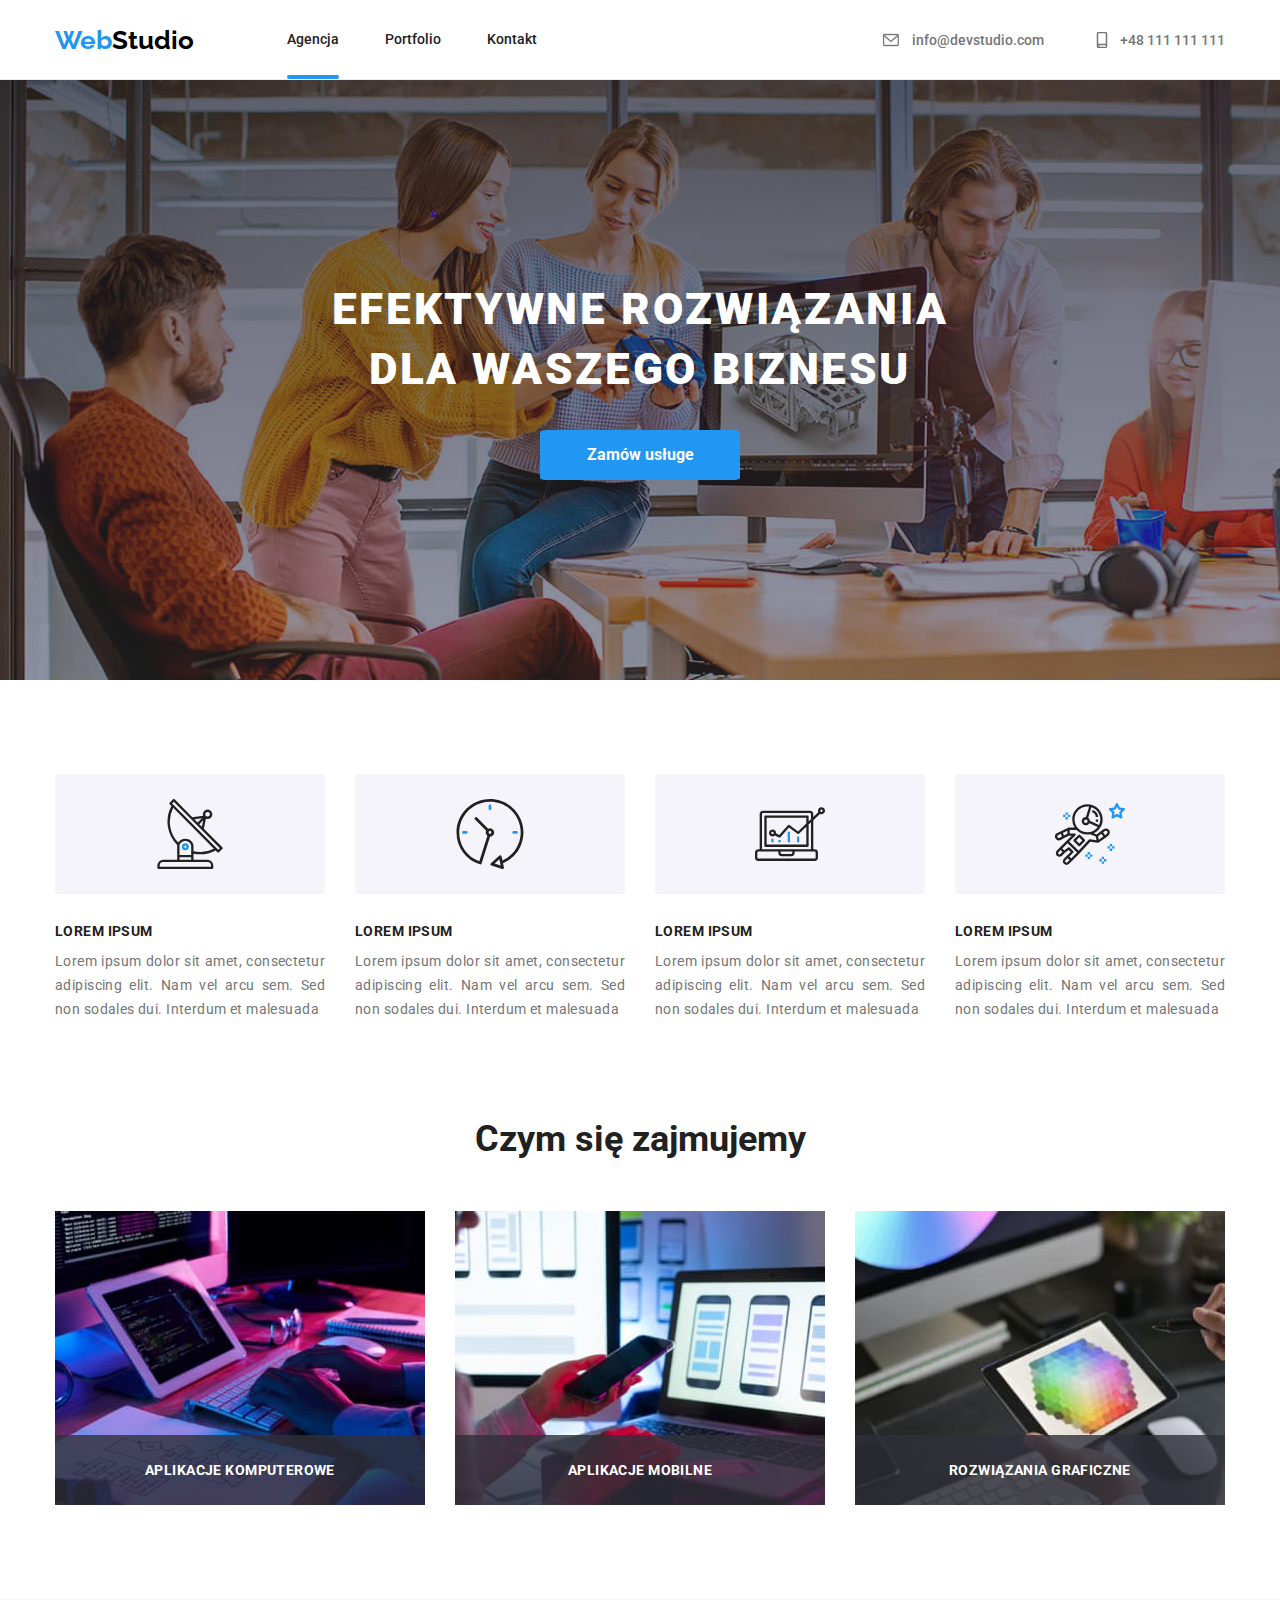
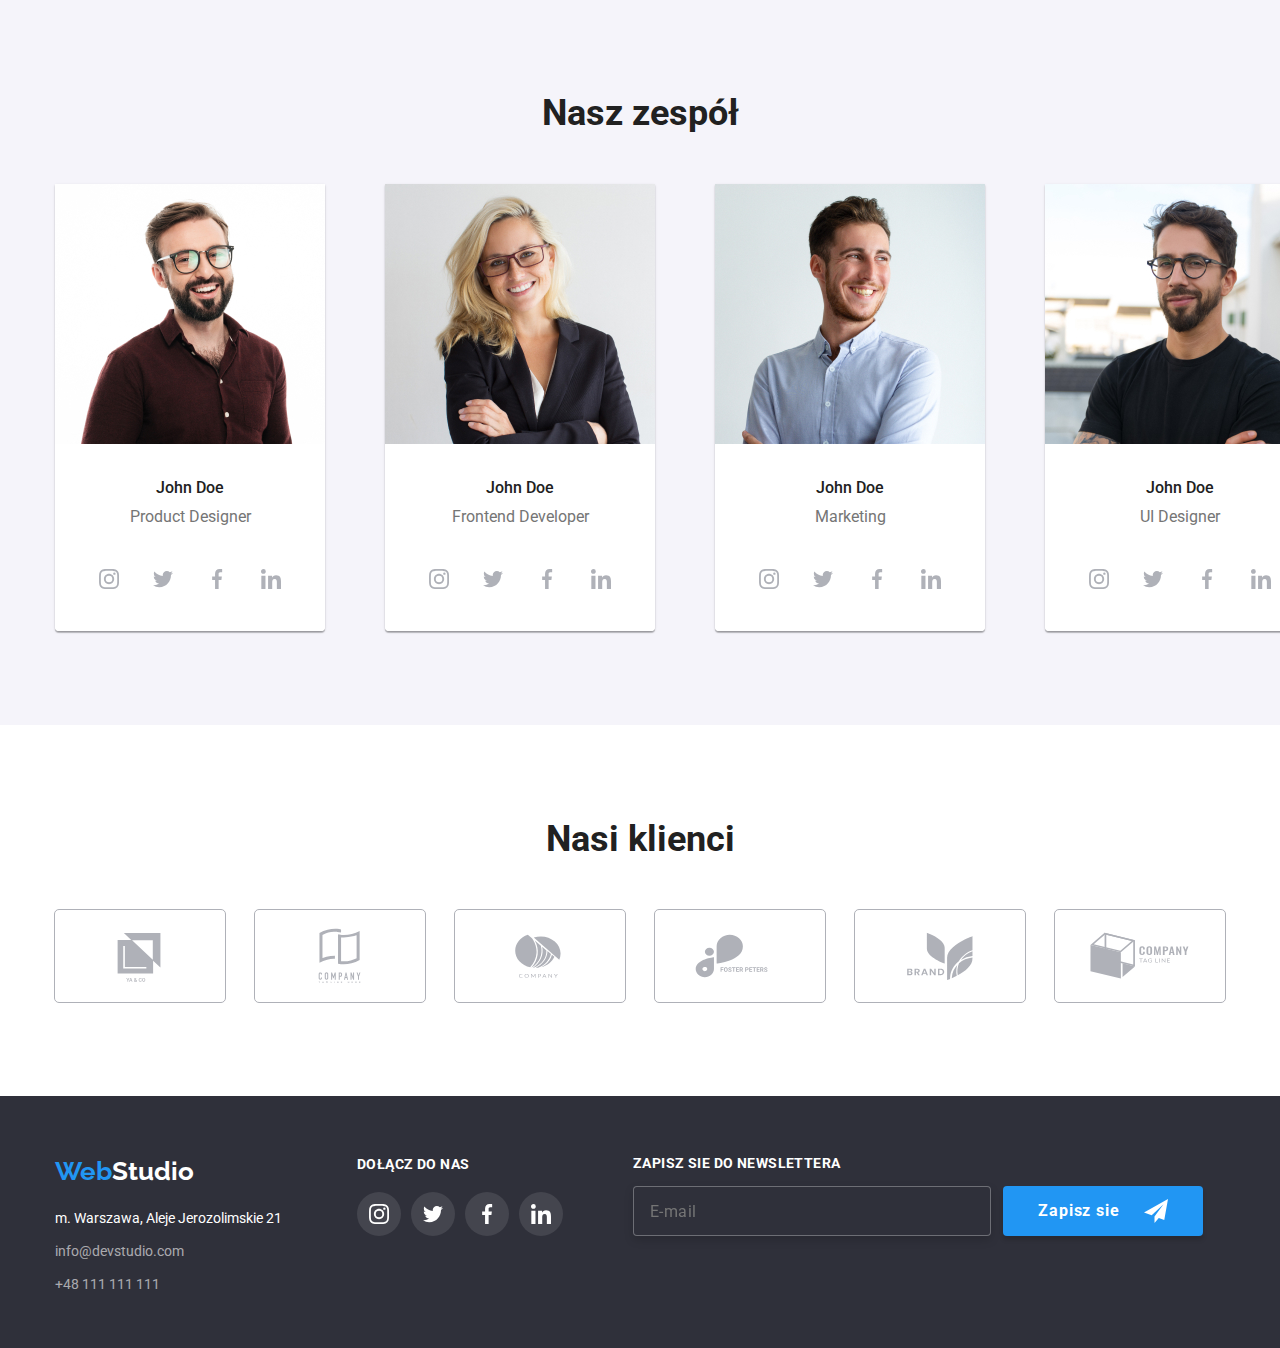
==== index.html @ e942f921 "123" ====
<!DOCTYPE html>
<html lang="en">
  <head>
    <meta charset="UTF-8" />
    <meta http-equiv="X-UA-Compatible" content="IE=edge" />
    <meta name="viewport" content="width=device-width, initial-scale=1.0" />
    <title>Studio</title>
    <link
      rel="stylesheet"
      href="https://cdnjs.cloudflare.com/ajax/libs/modern-normalize/1.0.0/modern-normalize.min.css"
    />
    <link rel="preconnect" href="https://fonts.googleapis.com" />
    <link rel="preconnect" href="https://fonts.gstatic.com" crossorigin />
    <link
      href="https://fonts.googleapis.com/css2?family=Roboto:wght@400;500;700;900&display=swap"
      rel="stylesheet"
    />
    <link rel="stylesheet" href="css/main.min.css" />
    <link rel="preconnect" href="https://fonts.googleapis.com" />
    <link rel="preconnect" href="https://fonts.gstatic.com" crossorigin />
    <link
      href="https://fonts.googleapis.com/css2?family=Raleway:wght@700&display=swap"
      rel="stylesheet"
    />
    <!--<link rel="stylesheet" href="./css/styles.css" /> -->
  </head>
  <body>
    <header class="header__font header">
      <div class="header--justify">
        <nav class="header__box">
          <a href="index.html" class="logo"
            ><span class="logo__color">Web</span>Studio</a
          >
          <ul class="navigation">
            <li>
              <a
                class="navigation__link header__agency--active"
                href="index.html"
                >Agencja</a
              >
            </li>
            <li>
              <a class="navigation__link" href="portfolio.html">Portfolio</a>
            </li>
            <li>
              <a class="navigation__link" href="#">Kontakt</a>
            </li>
          </ul>

          <ul class="header__contacts">
            <li>
              <a class="header__contacts--link" href="#">
                <svg class="icon icon-svg" width="16" height="12">
                  <use href="./images/icons.svg#icon-envelope"></use>
                </svg>
                info@devstudio.com</a
              >
            </li>
            <li>
              <a class="header__contacts--link" href="#">
                <svg class="icon icon-svg" width="16" height="12">
                  <use href="./images/icons.svg#icon-smartphone"></use></svg
                >+48 111 111 111</a
              >
            </li>
          </ul>
        </nav>
      </div>
    </header>

    <main>
      <section class="service">
        <div
          class="container service__height"
          style="display: flex; align-items: center; justify-content: center"
        >
          <div class="service__content">
            <h1 class="service__font">
              EFEKTYWNE ROZWIĄZANIA DLA WASZEGO BIZNESU
            </h1>
            <button type="button" class="service__button" data-modal-open>
              Zamów usługe
            </button>
          </div>
        </div>
      </section>
      <section>
        <div class="container advantages">
          <ul class="advantage">
            <li>
              <div class="advantages__icon">
                <svg width="70" height="70">
                  <use href="./images/icons.svg#icon-antenna-1"></use>
                </svg>
              </div>
              <h3 class="advantages__font">LOREM IPSUM</h3>
              <p class="advantages__text">
                Lorem ipsum dolor sit amet, consectetur adipiscing elit. Nam vel
                arcu sem. Sed non sodales dui. Interdum et malesuada
              </p>
            </li>
            <li>
              <div class="advantages__icon">
                <svg width="70" height="70">
                  <use href="./images/icons.svg#icon-clock-1"></use>
                </svg>
              </div>
              <h3 class="advantages__font">LOREM IPSUM</h3>
              <p class="advantages__text">
                Lorem ipsum dolor sit amet, consectetur adipiscing elit. Nam vel
                arcu sem. Sed non sodales dui. Interdum et malesuada
              </p>
            </li>
            <li>
              <div class="advantages__icon">
                <svg width="70" height="70">
                  <use href="./images/icons.svg#icon-diagram-1"></use>
                </svg>
              </div>
              <h3 class="advantages__font">LOREM IPSUM</h3>
              <p class="advantages__text">
                Lorem ipsum dolor sit amet, consectetur adipiscing elit. Nam vel
                arcu sem. Sed non sodales dui. Interdum et malesuada
              </p>
            </li>
            <li>
              <div class="advantages__icon">
                <svg width="70" height="70">
                  <use href="./images/icons.svg#icon-astronaut-1"></use>
                </svg>
              </div>
              <h3 class="advantages__font">LOREM IPSUM</h3>
              <p class="advantages__text">
                Lorem ipsum dolor sit amet, consectetur adipiscing elit. Nam vel
                arcu sem. Sed non sodales dui. Interdum et malesuada
              </p>
            </li>
          </ul>
        </div>
      </section>
      <section class="container skills">
        <h2 class="h2__class">Czym się zajmujemy</h2>
        <ul class="skills-flex">
          <li class="skills__block">
            <div class="skills__background">
              <a class="skills__info">APLIKACJE KOMPUTEROWE</a>
            </div>
            <img
              src="images/zd1photo1.jpg"
              width="370"
              height="294"
              alt="Programowanie"
            />
          </li>
          <li class="skills__block">
            <div class="skills__background">
              <a class="skills__info">APLIKACJE MOBILNE</a>
            </div>
            <img
              src="images/zd1photo2.jpg"
              width="370"
              height="294"
              alt="Optymalizacja"
            />
          </li>
          <li class="skills__block">
            <div class="skills__background">
              <a class="skills__info">ROZWIĄZANIA GRAFICZNE</a>
            </div>
            <img
              src="images/zd1photo3.jpg"
              width="370"
              height="294"
              alt="Design"
            />
          </li>
        </ul>
      </section>
      <section class="team">
        <div class="container">
          <h2 class="h2__class">Nasz zespół</h2>
          <ul class="skills-flex">
            <li>
              <figure class="figure">
                <img
                  src="images/zd1t1.jpg"
                  width="270"
                  height="260"
                  alt="Mężczyzna w koszuli"
                />

                <figcaption class="team__bottom">
                  <strong class="team__figcaption--strong">John Doe</strong>
                  <p class="team__figcaption--p">Product Designer</p>
                  <div class="social-links">
                    <div class="social-links--style">
                      <svg width="20" height="20">
                        <use href="./images/icons.svg#icon-instagram-2"></use>
                      </svg>
                    </div>
                    <div class="social-links--style">
                      <svg width="20" height="20">
                        <use href="./images/icons.svg#icon-twitter-1"></use>
                      </svg>
                    </div>
                    <div class="social-links--style">
                      <svg width="20" height="20">
                        <use href="./images/icons.svg#icon-facebook-1"></use>
                      </svg>
                    </div>
                    <div class="social-links--style">
                      <svg width="20" height="20">
                        <use href="./images/icons.svg#icon-linkedin-1"></use>
                      </svg>
                    </div>
                  </div>
                </figcaption>
              </figure>
            </li>
            <li>
              <figure class="figure">
                <img
                  src="images/zd1t2.jpg"
                  width="270"
                  height="260"
                  alt="MKobieta z marynarce"
                />

                <figcaption class="team__bottom">
                  <strong class="team__figcaption--strong">John Doe</strong>
                  <p class="team__figcaption--p">Frontend Developer</p>
                  <div class="social-links">
                    <div class="social-links--style">
                      <svg width="20" height="20">
                        <use href="./images/icons.svg#icon-instagram-2"></use>
                      </svg>
                    </div>
                    <div class="social-links--style">
                      <svg width="20" height="20">
                        <use href="./images/icons.svg#icon-twitter-1"></use>
                      </svg>
                    </div>
                    <div class="social-links--style">
                      <svg width="20" height="20">
                        <use href="./images/icons.svg#icon-facebook-1"></use>
                      </svg>
                    </div>
                    <div class="social-links--style">
                      <svg width="20" height="20">
                        <use href="./images/icons.svg#icon-linkedin-1"></use>
                      </svg>
                    </div>
                  </div>
                </figcaption>
              </figure>
            </li>
            <li>
              <figure class="figure">
                <img
                  src="images/zd1t3.jpg"
                  width="270"
                  height="260"
                  alt="Uśmiechnięty mężczyzna"
                />

                <figcaption class="team__bottom">
                  <strong class="team__figcaption--strong">John Doe</strong>
                  <p class="team__figcaption--p">Marketing</p>
                  <div class="social-links">
                    <div class="social-links--style">
                      <svg width="20" height="20">
                        <use href="./images/icons.svg#icon-instagram-2"></use>
                      </svg>
                    </div>
                    <div class="social-links--style">
                      <svg width="20" height="20">
                        <use href="./images/icons.svg#icon-twitter-1"></use>
                      </svg>
                    </div>
                    <div class="social-links--style">
                      <svg width="20" height="20">
                        <use href="./images/icons.svg#icon-facebook-1"></use>
                      </svg>
                    </div>
                    <div class="social-links--style">
                      <svg width="20" height="20">
                        <use href="./images/icons.svg#icon-linkedin-1"></use>
                      </svg>
                    </div>
                  </div>
                </figcaption>
              </figure>
            </li>
            <li>
              <figure class="figure">
                <img
                  src="images/zd1t4.jpg"
                  width="270"
                  height="260"
                  alt="Mężczyzna w okularach "
                />

                <figcaption class="team__bottom">
                  <strong class="team__figcaption--strong">John Doe</strong>
                  <p class="team__figcaption--p">UI Designer</p>
                  <div class="social-links">
                    <div class="social-links--style">
                      <svg width="20" height="20">
                        <use href="./images/icons.svg#icon-instagram-2"></use>
                      </svg>
                    </div>
                    <div class="social-links--style">
                      <svg width="20" height="20">
                        <use href="./images/icons.svg#icon-twitter-1"></use>
                      </svg>
                    </div>
                    <div class="social-links--style">
                      <svg width="20" height="20">
                        <use href="./images/icons.svg#icon-facebook-1"></use>
                      </svg>
                    </div>
                    <div class="social-links--style">
                      <svg width="20" height="20">
                        <use href="./images/icons.svg#icon-linkedin-1"></use>
                      </svg>
                    </div>
                  </div>
                </figcaption>
              </figure>
            </li>
          </ul>
        </div>
      </section>
      <section>
        <div class="container customers__padding">
          <div>
            <h2 class="h2__class">Nasi klienci</h2>
            <ul class="customers">
              <li class="customers__logo">
                <svg width="170" height="92">
                  <use href="./images/icons.svg#icon-client1"></use>
                </svg>
              </li>
              <li class="customers__logo">
                <svg width="170" height="92">
                  <use href="./images/icons.svg#icon-client2"></use>
                </svg>
              </li>
              <li class="customers__logo">
                <svg width="170" height="92">
                  <use href="./images/icons.svg#icon-client3"></use>
                </svg>
              </li>
              <li class="customers__logo">
                <svg width="170" height="92">
                  <use href="./images/icons.svg#icon-client4"></use>
                </svg>
              </li>
              <li class="customers__logo">
                <svg width="170" height="92">
                  <use href="./images/icons.svg#icon-client5"></use>
                </svg>
              </li>
              <li class="customers__logo">
                <svg width="170" height="92">
                  <use href="./images/icons.svg#icon-client6"></use>
                </svg>
              </li>
            </ul>
          </div>
        </div>
      </section>
    </main>
    <footer class="footer">
      <div class="container footer--flex">
        <div class="contacts">
          <div class="contacts__logo-padding">
            <a href="index.html" class="logo"
              ><span class="logo__color">Web</span
              ><span class="logo__color--footer">Studio</span></a
            >
          </div>
          <ul class="contacts__font footer__contacts">
            <li class="contacts__margin">
              <address class="contacts__color">
                m. Warszawa, Aleje Jerozolimskie 21
              </address>
            </li>

            <li class="contacts__margin">
              <a class="contacts__link" href="#">info@devstudio.com</a>
            </li>
            <li>
              <a class="contacts__link" href="#">+48 111 111 111</a>
            </li>
          </ul>
        </div>
        <div class="joinus">
          <h4 class="joinus--font">DOŁĄCZ DO NAS</h4>
          <div class="social-links">
            <div class="social-links--style joinus__social-links">
              <svg width="20" height="20">
                <use href="./images/icons.svg#icon-instagram-2"></use>
              </svg>
            </div>
            <div class="social-links--style joinus__social-links">
              <svg width="20" height="20">
                <use href="./images/icons.svg#icon-twitter-1"></use>
              </svg>
            </div>
            <div class="social-links--style joinus__social-links">
              <svg width="20" height="20">
                <use href="./images/icons.svg#icon-facebook-1"></use>
              </svg>
            </div>
            <div class="social-links--style joinus__social-links">
              <svg width="20" height="20">
                <use href="./images/icons.svg#icon-linkedin-1"></use>
              </svg>
            </div>
          </div>
        </div>
        <div class="subscribe">
          <p class="subscribe--font">ZAPISZ SIE DO NEWSLETTERA</p>
          <div class="subscribe--block">
            <label>
              <input
                type="email"
                placeholder="E-mail"
                class="subscribe--block-placeholder"
              />
            </label>
            <button type="submit" class="subscribe__button">
              Zapisz sie
              <svg width="24px" height="24px" class="subscribe__button-icon">
                <use href="./images/icons.svg#icon-send"></use>
              </svg>
            </button>
          </div>
        </div>
      </div>
    </footer>
    <div class="backdrop is-hidden" data-modal>
      <div class="modal">
        <button class="modal__button" data-modal-close>
          <svg height="18" width="18">
            <use href="./images/icons.svg#icon-close"></use>
          </svg>
        </button>
        <form class="modal__layout">
          <p class="modal__title">Zostaw swoje dane w formularzu poniżej</p>
          <label class="modal__label">
            Imię
            <span class="modal__input">
              <input type="text" name="name" autofocus />
              <svg class="modal__icon" width="18" height="18">
                <use href="./images/icons.svg#icon-man"></use>
              </svg>
            </span>
          </label>
          <label class="modal__label">
            Telefon
            <span class="modal__input">
              <input type="text" name="name" autofocus />
              <svg class="modal__icon" width="18" height="18">
                <use href="./images/icons.svg#icon-tel"></use>
              </svg>
            </span>
          </label>
          <label class="modal__label">
            Email
            <span class="modal__input">
              <input type="text" name="name" autofocus />
              <svg class="modal__icon" width="18" height="18">
                <use class="test" href="./images/icons.svg#icon-email"></use>
              </svg>
            </span>
          </label>
          <label class="modal__label">
            Komentarz
            <span class="modal__input--comment">
              <textarea
                name="comment"
                placeholder="Wprowadz tekst"
                class="modal__textarea"
              ></textarea>
            </span>
          </label>
          <label class="modal__label--check">
            <input
              type="checkbox"
              name="modal-agree"
              class="checkbox"
              hidden=""
            />
            <span class="modal__check-box">
              <svg class="check" width="11" height="8">
                <use href="./images/icons.svg#icon-Tick"></use>
              </svg>
            </span>

            <p class="modal__statute">
              Oświadczam iż akceptuje
              <a class="modal__statute-href" href="#">Regulamin</a>
              i
              <a class="modal__statute-href" href="#">Politykę Prywatności</a>
            </p>
          </label>
          <button type="submit" class="modal__submit">Wyślij</button>
        </form>
      </div>
    </div>
    <script src="./js/modal.js"></script>
  </body>
</html>
---- css/main.min.css ----
:root{--main-black: #212121;--second-black: #000000;--main-blue: #2196f3;--background-grey: #2f303a;--main-white: #ffffff;--second-white: #f5f4fa;--main-silver: #757575;--white-transparent: rgba(255, 255, 255, 0.6);--border-white: #ececec;--social-grey: #afb1b8;--shadow-white: #eeeeee;--transition-timing: 250ms cubic-bezier(0.4, 0, 0.2, 1)}body{font-family:"Roboto",sans-serif;color:var(--main-black);margin:0}ul,li{list-style-type:none}.header{border-bottom:1px solid;color:var(--border-white)}.header__font{font-weight:500;font-size:14px;line-height:1.14;height:80px}.header--justify{padding:27px 0}.header__box{margin:0 auto;box-sizing:border-box;justify-content:space-between;display:flex;max-width:1200px;width:100%;height:26px;align-items:center;padding:0 15px}.navigation{text-align:center;display:flex;padding-left:0px;flex-grow:1;gap:46px}.navigation__link{color:var(--main-black);text-decoration:none}.header__agency--active{position:relative}.header__agency--active::after{content:"";position:absolute;width:100%;height:4px;border-radius:4px;background-color:var(--main-blue);bottom:-32px;left:0}.header__portfolio--active{position:relative}.header__portfolio--active::after{content:"";position:absolute;width:100%;height:4px;border-radius:4px;background-color:var(--main-blue);bottom:-32px;left:0}.header__contacts{display:flex;justify-content:space-between;padding-left:0px;gap:50px}.header__contacts--link{color:var(--main-silver);text-decoration:none}.navigation__link:hover{color:var(--main-blue);cursor:pointer;transition:var(--transition-timing)}.header__contacts--link:hover{color:var(--main-blue);cursor:pointer;transition:var(--transition-timing)}.header__contacts--link:hover svg{stroke:var(--main-blue);fill:var(--main-blue)}.service{background-image:linear-gradient(rgba(47, 48, 58, 0.4), rgba(255, 255, 255, 0.1)),url(../images/Tlo2-index-section1.jpg);max-width:1600px;margin:auto;padding:0 15px}.service__height{height:600px}.service__content{text-align:center;max-width:696px}.service__font{color:var(--main-white);font-weight:900;font-size:44px;line-height:1.36;margin-top:0px;margin-bottom:30px;letter-spacing:.06em}.service__button{color:var(--main-white);font-family:"Roboto";font-style:normal;font-weight:700;font-size:16px;line-height:1.85;background-color:var(--main-blue);cursor:pointer;width:200px;height:50px;border:none;border-radius:4%}.service__button:hover{background-color:var(--main-blue);color:var(--background-grey);cursor:pointer;transition:var(--transition-timing)}.container{margin:0 auto;width:100%;max-width:1200px;padding:0 15px}.advantages{display:flex;flex-direction:column;justify-content:center;padding-top:94px}.advantage{display:flex;margin:inherit;align-items:center;justify-content:center;gap:30px;padding-left:0px}.advantages__icon{display:flex;align-items:center;justify-content:center;background-color:var(--second-white);width:270px;height:120px;margin-bottom:30px;border-radius:4px}.advantages__font{font-weight:700;font-size:14px;line-height:1.14;letter-spacing:.03em;margin-bottom:10px;margin-top:0}.advantages__text{color:var(--main-silver);font-weight:400;font-size:14px;line-height:1.71;width:270px;height:75px;text-align:justify;margin-top:0;margin-bottom:0;margin-right:30px;letter-spacing:.03em;margin-right:0px}.skills{padding-block:94px}.skills__block{position:relative;height:294px}.skills__background{width:100%;height:70px;background:rgba(47,48,58,.8);position:absolute;bottom:0;display:flex;align-items:center;justify-content:center}.skills__info{font-weight:700;font-size:14px;letter-spacing:.03em;color:var(--main-white)}.h2__class{font-style:normal;font-weight:700;font-size:36px;line-height:1.16;text-align:center;margin-top:0px;margin-bottom:0px;padding-bottom:50px}.skills-flex{display:flex;margin:inherit;align-items:center;list-style:none;padding-left:0px;gap:30px}.social-links{display:flex;flex-direction:row;justify-content:center;gap:10px;padding-bottom:30px}.social-links--style{display:flex;justify-content:center;align-items:center;width:44px;height:44px;border-radius:50%;fill:var(--social-grey)}.social-links--style:hover{width:44px;height:44px;border-radius:50%;fill:var(--second-white);background:var(--main-blue);cursor:pointer;transition:var(--transition-timing)}.logo{font-family:"Raleway",sans-serif;font-weight:700;font-size:26px;line-height:1.19;color:var(--second-black);text-decoration:none;cursor:pointer;margin-right:93px}.logo__color{color:var(--main-blue)}.subscribe--block-placeholder:focus{border:1px solid rgba(255,255,255,.3)}.icon{text-decoration:none;border-style:none;background-color:var(--main-white);vertical-align:text-bottom;margin-right:10px;width:16px;height:16px;fill:var(--main-silver);stroke:var(--main-silver);color:var(--main-silver)}.icon-svg:hover{fill:var(--main-blue);transition:var(--transition-timing);cursor:pointer}.figure{margin:0;background-color:var(--main-white);margin-right:30px;box-shadow:0px 1px 3px rgba(0,0,0,.12),0px 1px 1px rgba(0,0,0,.14),0px 2px 1px rgba(0,0,0,.2);border-radius:0px 0px 4px 4px}.team{background-color:var(--second-white);padding-top:94px;padding-bottom:94px}.team__bottom{background-color:var(--main-white);text-align:center;padding-top:30px;border-bottom-left-radius:4px;border-bottom-right-radius:4px}.team__figcaption--strong{font-weight:500;font-size:16px;line-height:1.18;color:var(--main-black)}.team__figcaption--p{color:var(--main-silver);font-weight:400;font-size:16px;line-height:1.18;padding-bottom:30px;margin-bottom:0px;margin-top:10px}.customers__padding{padding-block:94px}.customers{display:flex;flex-direction:row;gap:30px;padding-left:0;margin-block:0}.customers__logo{width:170px;height:92px;border-radius:4px;fill:var(--social-grey);border-radius:4px;outline:1px solid var(--social-grey)}.customers__logo:hover{fill:var(--main-blue);transition:var(--transition-timing);outline-color:var(--main-blue);cursor:pointer}.footer{background-color:var(--background-grey);height:252px}.footer--flex{display:flex;padding-top:60px}.contacts{margin-right:70px}.contacts__logo-padding{padding-bottom:20px}.logo__color--footer{color:var(--main-white)}.contacts__font{font-weight:400;font-size:14px;line-height:1.71;text-decoration:none}.footer__contacts{margin:0;padding-left:0}.contacts__margin{margin-bottom:9px}.contacts__color{color:var(--main-white);font-style:normal}.contacts__link{color:var(--white-transparent);text-decoration:none}.contacts__link:hover{color:var(--main-blue);cursor:pointer;transition:var(--transition-timing)}.joinus{display:flex;flex-direction:column;align-items:flex-start}.joinus--font{letter-spacing:.03em;color:var(--main-white);font-style:normal;font-weight:700;font-size:14px;line-height:16px;margin-top:0px;margin-bottom:20px}.joinus__social-links{background:rgba(255,255,255,.1);fill:var(--main-white)}.subscribe{display:flex;flex-direction:column;margin-left:70px;width:570px}.subscribe--font{color:var(--main-white);display:block;font-weight:700;font-size:14px;line-height:1.14;letter-spacing:.03em;margin-top:0px}.subscribe--block{display:flex;gap:12px}.subscribe--block-placeholder{box-sizing:border-box;width:358px;height:50px;border:1px solid rgba(255,255,255,.3);filter:drop-shadow(0px 4px 4px rgba(0, 0, 0, 0.15));border-radius:4px;background:var(--background-grey);padding:14px 16px;outline:none;color:var(--main-white);line-height:1.25;font-size:16px;letter-spacing:.03em}.subscribe__button{background:var(--main-blue);box-shadow:0px 4px 4px rgba(0,0,0,.15);min-width:200px;height:50px;border-radius:4px;font-weight:700;font-size:16px;line-height:1.88;letter-spacing:.06em;color:var(--main-white);border:0px;display:flex;align-items:center;justify-content:center;cursor:pointer}.subscribe__button-icon{margin-left:24px;fill:var(--main-white)}.section__portfolio--padding{padding-top:94px;padding-bottom:94px}.filters{display:flex;margin:inherit;align-items:center;padding-left:295px;list-style:none;padding-bottom:50px}.filters__button{color:var(--main-black);font-family:"Roboto";font-style:normal;font-weight:500;font-size:16px;line-height:1.62;background-color:var(--second-white);cursor:pointer;margin-right:8px;padding:6px 22px;border:none;border-radius:4%}.filters__button:hover{background-color:var(--main-blue);color:var(--main-white);cursor:pointer;transition:all var(--transition-timing);color:var(--main-white);box-shadow:0px 3px 1px rgba(0,0,0,.1),0px 1px 2px rgba(0,0,0,.08),0px 2px 2px rgba(0,0,0,.12);transition:var(--transition-timing)}.portfolio{display:flex;flex-wrap:wrap;gap:30px;list-style:none;margin:0;padding-left:0}.portfolio__item{flex-basis:calc((100% - 60px)/3);background:var(--main-white);border:1px solid var(--shadow-white)}.portfolio__figure{background:var(--main-white);border:1px solid var(--shadow-white);margin:0 auto}.portfolio__overlay{position:relative;overflow:hidden}.portfolio__overlay--width{width:100%;vertical-align:top}.portfolio__overlay--photo{position:absolute;width:100%;height:100%}.portfolio__overlay--text{font-family:"Roboto";font-style:normal;font-weight:400;font-size:18px;line-height:1,55;letter-spacing:.03em;color:var(--main-white);padding-top:49px;padding-bottom:49px;padding-left:24px;padding-right:45px}.portfolio__figcaption--padding{padding:20px 24px}.portfolio__figcaption--strong{font-weight:700;font-size:18px;line-height:2}.portfolio__figcaption--p-font{color:var(--main-silver);font-weight:400;font-size:16px;line-height:1.87;margin-top:4px;margin-bottom:0px}.portfolio__figure:hover .portfolio__overlay--photo{transform:translate(0%, -100%);transition:var(--transition-timing);background:var(--main-blue);height:101%;width:101%}.portfolio__figure:hover{cursor:pointer;box-shadow:0px 1px 1px rgba(0,0,0,.12),0px 4px 4px rgba(0,0,0,.06),1px 4px 6px rgba(0,0,0,.16);transition:var(--transition-timing)}.backdrop{position:fixed;display:flex;left:0;top:0;width:100%;height:100%;background:rgba(0,0,0,.2);transition:transform var(--transition-timing),opacity var(--transition-timing)}.is-hidden{transform:scale(0.5);opacity:0;visibility:hidden;pointer-events:none}.modal{width:528px;height:-webkit-fit-content;height:-moz-fit-content;height:fit-content;background:var(--main-white);box-shadow:0px 1px 3px rgba(0,0,0,.12),0px 1px 1px rgba(0,0,0,.14),0px 2px 1px rgba(0,0,0,.2);border-radius:4px;margin:auto;display:flex;justify-content:center;align-items:center;position:fixed;left:0;right:0;bottom:0;top:0;transform:scale(1);transition:transform var(--transition-timing),opacity var(--transition-timing)}.modal__button{display:flex;justify-content:center;align-items:center;cursor:pointer;width:30px;height:30px;border-radius:50%;background:var(--main-white);border:1px solid rgba(0,0,0,.1);position:absolute;right:8px;top:8px}.modal__layout{display:flex;flex-direction:column;justify-content:center;gap:10px;margin-bottom:40px}.modal__title{font-weight:700;display:block;font-size:20px;line-height:1.15;letter-spacing:.03em;text-align:center;margin-top:20px;margin-bottom:0px;padding-top:20px;margin-top:0px;padding-top:30px}.modal__input{display:block;position:relative;margin-top:4px}.modal__input--comment{display:block;position:relative;margin-top:4px;height:120px}.modal__label{font-size:12px;line-height:1.16;letter-spacing:.01em;color:var(--main-silver);width:448px}input{height:40px;width:100%;border:1px solid rgba(33,33,33,.2);border-radius:4px;outline:none;padding:13px 42px;font-size:12px;transition:border-color var(--transition-timing)}.modal__icon{position:absolute;top:50%;transform:translateY(-50%);left:14px;pointer-events:none;transition:fill var(--transition-timing)}.modal__textarea{width:100%;height:120px;padding:12px 16px;border:1px solid rgba(33,33,33,.2);border-radius:4px;outline:none;resize:none;font-size:12px;letter-spacing:.01em;line-height:1.16;transition:border-color var(--transition-timing)}.modal__label--check{display:flex;align-items:flex-start;margin:auto}.modal__check-box{display:flex;align-items:center;justify-content:center;width:16px;height:15px;border-radius:2px;margin-right:8px;cursor:pointer;transform:translateY(13px);border:solid 2px var(--main-black);transition-property:background-color,border-color;transition-timing-function:var(--transition-timing)}input:checked+span{background-color:var(--main-blue);border-color:var(--main-blue)}.modal__submit{background:var(--main-blue);box-shadow:0px 4px 4px rgba(0,0,0,.15);width:200px;height:50px;border-radius:4px;font-weight:700;font-size:16px;line-height:1.88;letter-spacing:.06em;color:var(--main-white);border:0px;align-items:center;justify-content:center;margin:auto;cursor:pointer}p>a{color:var(--main-blue)}input:focus{border-color:var(--main-blue)}textarea:focus{border-color:var(--main-blue)}input:focus+svg{fill:var(--main-blue)}.modal__statute{font-size:14px;color:var(--main-silver);letter-spacing:.03em}/*# sourceMappingURL=main.min.css.map */
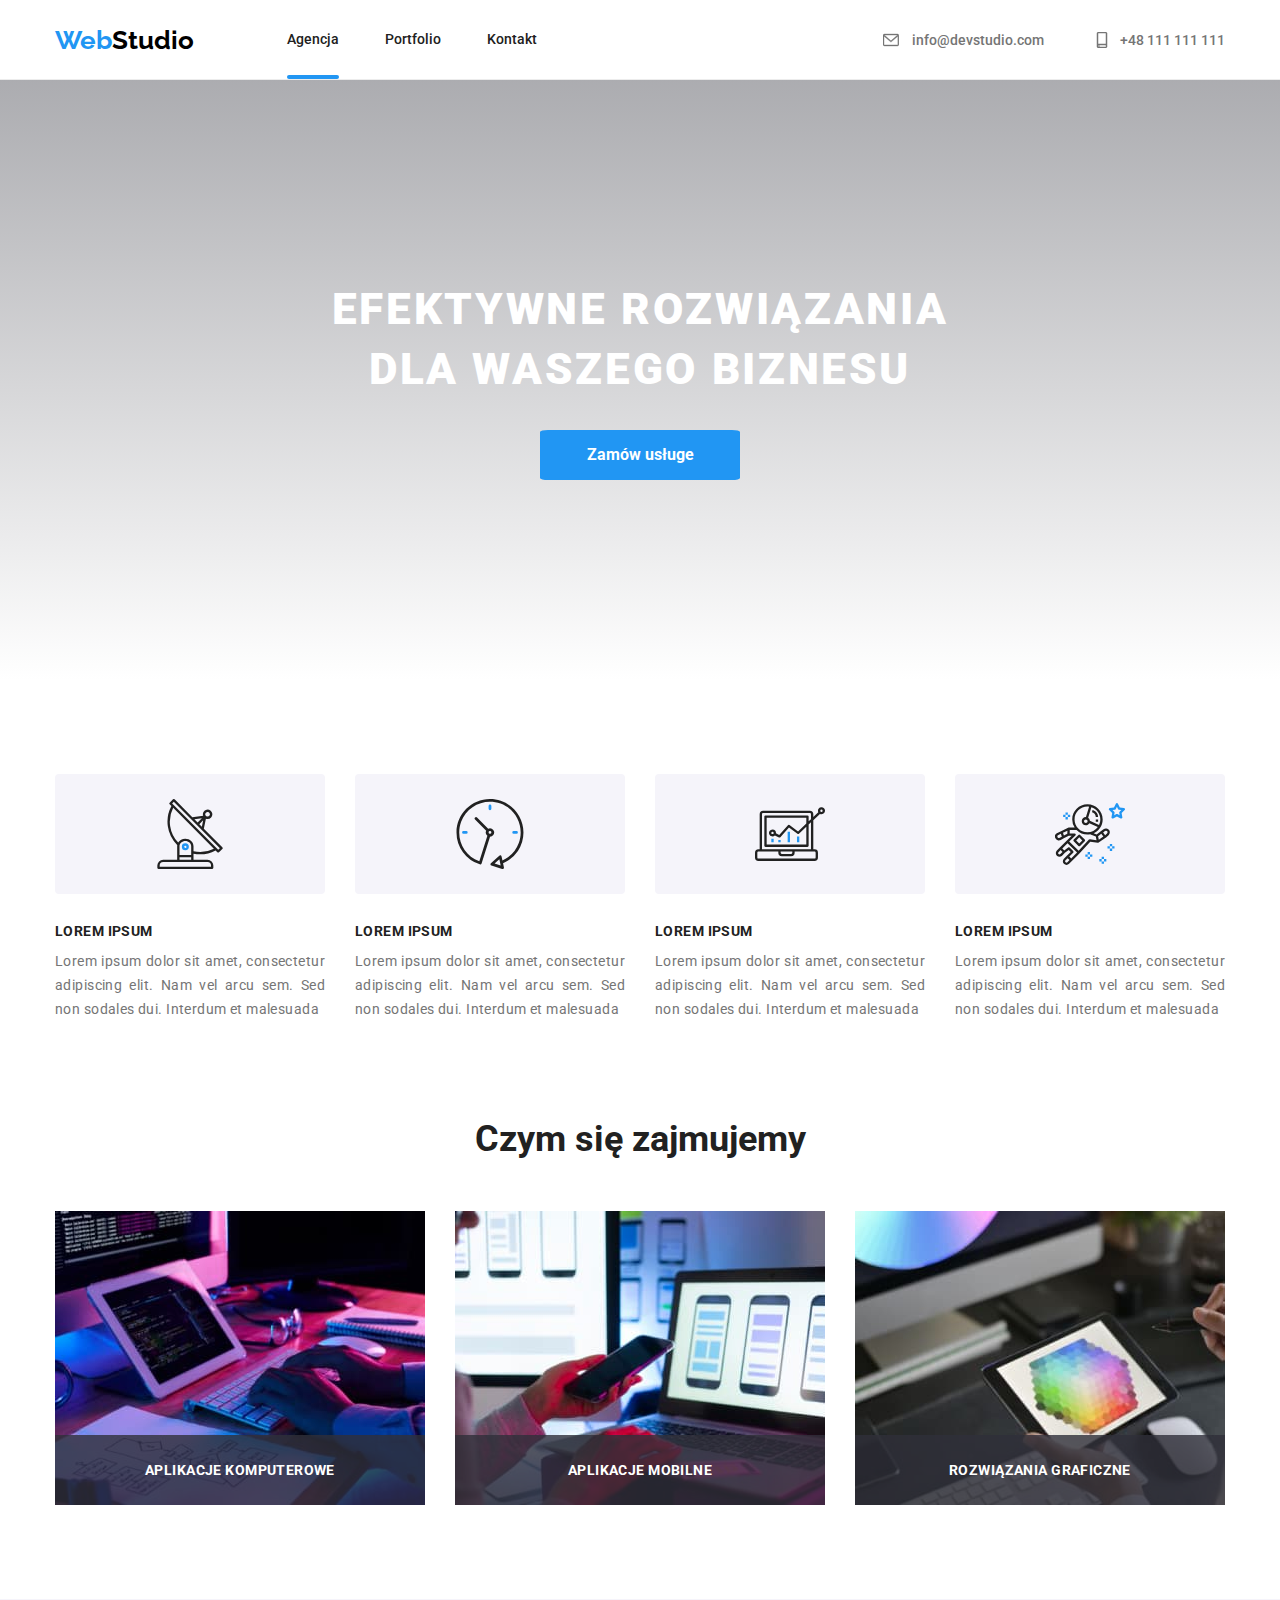
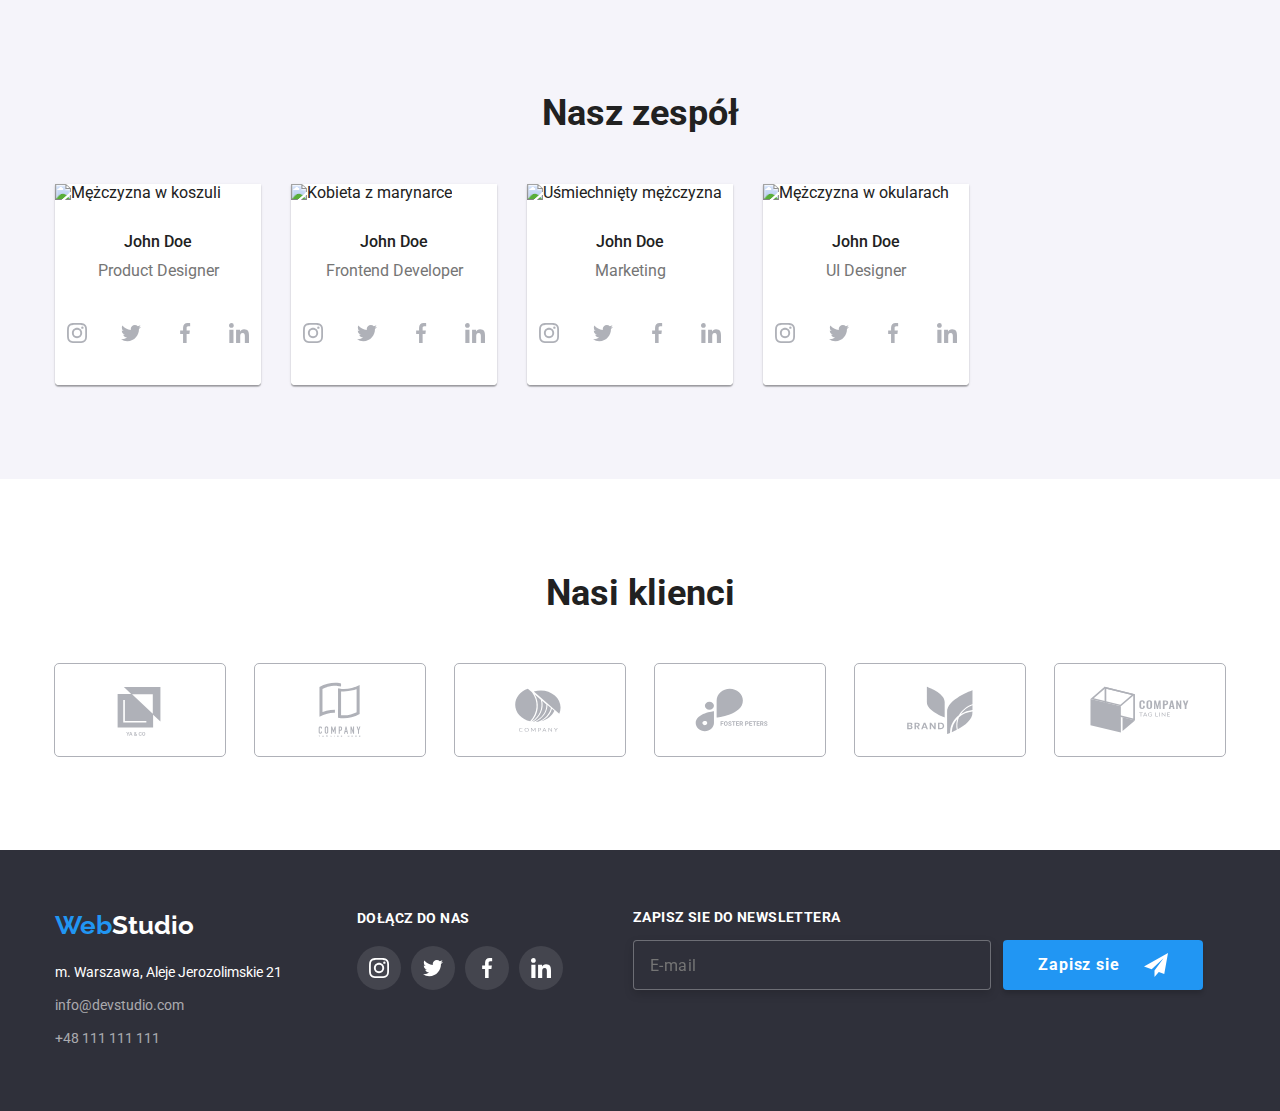
==== commit 6f792a8b: "123" ====
--- a/index.html
+++ b/index.html
@@ -25,50 +25,64 @@
     <!--<link rel="stylesheet" href="./css/styles.css" /> -->
   </head>
   <body>
+    <!-- HEADER  -->
     <header class="header__font header">
-      <div class="header--justify">
-        <nav class="header__box">
-          <a href="index.html" class="logo"
-            ><span class="logo__color">Web</span>Studio</a
-          >
-          <ul class="navigation">
-            <li>
-              <a
-                class="navigation__link header__agency--active"
-                href="index.html"
-                >Agencja</a
-              >
-            </li>
-            <li>
-              <a class="navigation__link" href="portfolio.html">Portfolio</a>
-            </li>
-            <li>
-              <a class="navigation__link" href="#">Kontakt</a>
-            </li>
-          </ul>
+      <div class="header--width">
+        <div class="header--justify">
+          <nav class="header__box">
+            <a href="index.html" class="logo"
+              ><span class="logo__color">Web</span>Studio</a
+            >
 
-          <ul class="header__contacts">
-            <li>
-              <a class="header__contacts--link" href="#">
-                <svg class="icon icon-svg" width="16" height="12">
-                  <use href="./images/icons.svg#icon-envelope"></use>
-                </svg>
-                info@devstudio.com</a
-              >
-            </li>
-            <li>
-              <a class="header__contacts--link" href="#">
-                <svg class="icon icon-svg" width="16" height="12">
-                  <use href="./images/icons.svg#icon-smartphone"></use></svg
-                >+48 111 111 111</a
-              >
-            </li>
-          </ul>
-        </nav>
+            <ul class="navigation">
+              <li>
+                <a
+                  class="navigation__link header__agency--active"
+                  href="index.html"
+                  >Agencja</a
+                >
+              </li>
+              <li>
+                <a class="navigation__link" href="portfolio.html">Portfolio</a>
+              </li>
+              <li>
+                <a class="navigation__link" href="#">Kontakt</a>
+              </li>
+            </ul>
+            <button
+              class="menu-toggle js-open-menu"
+              aria-expanded="false"
+              aria-controls="mobile-menu"
+            >
+              <svg class="menu-toggle--icon" width="40" height="40">
+                <use href="./images/icons.svg#icon-burger"></use>
+              </svg>
+            </button>
+            <ul class="header__contacts">
+              <li>
+                <a class="header__contacts--link" href="#">
+                  <svg class="icon icon-svg" width="16" height="12">
+                    <use href="./images/icons.svg#icon-envelope"></use>
+                  </svg>
+                  info@devstudio.com</a
+                >
+              </li>
+              <li>
+                <a class="header__contacts--link" href="#">
+                  <svg class="icon icon-svg" width="16" height="12">
+                    <use href="./images/icons.svg#icon-smartphone"></use></svg
+                  >+48 111 111 111</a
+                >
+              </li>
+            </ul>
+          </nav>
+        </div>
       </div>
     </header>
+    <!-- HEADER END  -->
 
     <main>
+      <!-- SERVICE  -->
       <section class="service">
         <div
           class="container service__height"
@@ -84,10 +98,12 @@
           </div>
         </div>
       </section>
+      <!-- SERVICE END -->
+      <!-- ADVANTAGES -->
       <section>
         <div class="container advantages">
           <ul class="advantage">
-            <li>
+            <li class="test">
               <div class="advantages__icon">
                 <svg width="70" height="70">
                   <use href="./images/icons.svg#icon-antenna-1"></use>
@@ -99,7 +115,7 @@
                 arcu sem. Sed non sodales dui. Interdum et malesuada
               </p>
             </li>
-            <li>
+            <li class="test">
               <div class="advantages__icon">
                 <svg width="70" height="70">
                   <use href="./images/icons.svg#icon-clock-1"></use>
@@ -111,7 +127,7 @@
                 arcu sem. Sed non sodales dui. Interdum et malesuada
               </p>
             </li>
-            <li>
+            <li class="test">
               <div class="advantages__icon">
                 <svg width="70" height="70">
                   <use href="./images/icons.svg#icon-diagram-1"></use>
@@ -123,7 +139,7 @@
                 arcu sem. Sed non sodales dui. Interdum et malesuada
               </p>
             </li>
-            <li>
+            <li class="test">
               <div class="advantages__icon">
                 <svg width="70" height="70">
                   <use href="./images/icons.svg#icon-astronaut-1"></use>
@@ -138,6 +154,8 @@
           </ul>
         </div>
       </section>
+      <!-- ADVANTAGES END -->
+      <!-- SKILLS-->
       <section class="container skills">
         <h2 class="h2__class">Czym się zajmujemy</h2>
         <ul class="skills-flex">
@@ -176,17 +194,24 @@
           </li>
         </ul>
       </section>
+      <!-- SKILLS END-->
+      <!-- TEAM-->
       <section class="team">
         <div class="container">
           <h2 class="h2__class">Nasz zespół</h2>
-          <ul class="skills-flex">
+          <ul class="team__item">
             <li>
               <figure class="figure">
                 <img
-                  src="images/zd1t1.jpg"
-                  width="270"
-                  height="260"
+                  class="team-image"
+                  src="images/zd1t1@1x.jpg"
                   alt="Mężczyzna w koszuli"
+                  srcset="
+                    ./images/zd1t1@1x.jpg        270w,
+                    ./images/zd1t1_tablet@1x.jpg 354w,
+                    ./images/zd1t1_p@1x.jpg      450w
+                  "
+                  sizes="(min-width: 1200px) 270px, (min-width: 768px) 354px, (min-width:450px) 480px"
                 />
 
                 <figcaption class="team__bottom">
@@ -220,10 +245,14 @@
             <li>
               <figure class="figure">
                 <img
-                  src="images/zd1t2.jpg"
-                  width="270"
-                  height="260"
-                  alt="MKobieta z marynarce"
+                  src="images/zd1t2@1x.jpg"
+                  alt="Kobieta z marynarce"
+                  srcset="
+                    ./images/zd1t2@1x.jpg        270w,
+                    ./images/zd1t2_tablet@1x.jpg 354w,
+                    ./images/zd1t2_p@1x.jpg      450w
+                  "
+                  sizes="(min-width: 1200px) 270px, (min-width: 768px) 354px, (min-width:450px) 480px"
                 />
 
                 <figcaption class="team__bottom">
@@ -257,10 +286,14 @@
             <li>
               <figure class="figure">
                 <img
-                  src="images/zd1t3.jpg"
-                  width="270"
-                  height="260"
+                  src="images/zd1t3@1x.jpg"
                   alt="Uśmiechnięty mężczyzna"
+                  srcset="
+                    ./images/zd1t3@1x.jpg        270w,
+                    ./images/zd1t3_tablet@1x.jpg 354w,
+                    ./images/zd1t3_p@1x.jpg      450w
+                  "
+                  sizes="(min-width: 1200px) 270px, (min-width: 768px) 354px, (min-width:450px) 480px"
                 />
 
                 <figcaption class="team__bottom">
@@ -294,12 +327,15 @@
             <li>
               <figure class="figure">
                 <img
-                  src="images/zd1t4.jpg"
-                  width="270"
-                  height="260"
+                  src="images/zd1t4@1x.jpg"
                   alt="Mężczyzna w okularach "
+                  srcset="
+                    ./images/zd1t4@1x.jpg        270w,
+                    ./images/zd1t4_tablet@1x.jpg 354w,
+                    ./images/zd1t4_p@1x.jpg      450w
+                  "
+                  sizes="(min-width: 1200px) 270px, (min-width: 768px) 354px, (min-width:450px) 480px"
                 />
-
                 <figcaption class="team__bottom">
                   <strong class="team__figcaption--strong">John Doe</strong>
                   <p class="team__figcaption--p">UI Designer</p>
@@ -331,38 +367,40 @@
           </ul>
         </div>
       </section>
+      <!-- TEAM END-->
+      <!-- CUSTOMERS-->
       <section>
         <div class="container customers__padding">
           <div>
             <h2 class="h2__class">Nasi klienci</h2>
             <ul class="customers">
               <li class="customers__logo">
-                <svg width="170" height="92">
+                <svg class="customers__logo--width" width="170" height="92">
                   <use href="./images/icons.svg#icon-client1"></use>
                 </svg>
               </li>
               <li class="customers__logo">
-                <svg width="170" height="92">
+                <svg class="customers__logo--width" width="170" height="92">
                   <use href="./images/icons.svg#icon-client2"></use>
                 </svg>
               </li>
               <li class="customers__logo">
-                <svg width="170" height="92">
+                <svg class="customers__logo--width" width="170" height="92">
                   <use href="./images/icons.svg#icon-client3"></use>
                 </svg>
               </li>
               <li class="customers__logo">
-                <svg width="170" height="92">
+                <svg class="customers__logo--width" width="170" height="92">
                   <use href="./images/icons.svg#icon-client4"></use>
                 </svg>
               </li>
               <li class="customers__logo">
-                <svg width="170" height="92">
+                <svg class="customers__logo--width" width="170" height="92">
                   <use href="./images/icons.svg#icon-client5"></use>
                 </svg>
               </li>
               <li class="customers__logo">
-                <svg width="170" height="92">
+                <svg class="customers__logo--width" width="170" height="92">
                   <use href="./images/icons.svg#icon-client6"></use>
                 </svg>
               </li>
@@ -370,7 +408,63 @@
           </div>
         </div>
       </section>
+      <!-- CUSTOMERS END-->
     </main>
+    <!-- MOBILE-MENU -->
+    <div class="menu-container js-menu-container" id="mobile-menu">
+      <button class="menu-toggle js-close-menu">
+        <svg
+          fill="currentColor"
+          viewBox="0 0 20 20"
+          xmlns="http://www.w3.org/2000/svg"
+          width="24"
+          height="24"
+        >
+          <path
+            fill-rule="evenodd"
+            d="M4.293 4.293a1 1 0 011.414 0L10 8.586l4.293-4.293a1 1 0 111.414 1.414L11.414 10l4.293 4.293a1 1 0 01-1.414 1.414L10 11.414l-4.293 4.293a1 1 0 01-1.414-1.414L8.586 10 4.293 5.707a1 1 0 010-1.414z"
+            clip-rule="evenodd"
+          ></path>
+        </svg>
+      </button>
+      <ul>
+        <li>
+          <a
+            class="mobile-menu__item mobile-menu__item--color"
+            href="./index.html"
+          >
+            Agencja
+          </a>
+        </li>
+        <li>
+          <a class="mobile-menu__item" href="./portfolio.html"> Portfolio </a>
+        </li>
+        <li><a class="mobile-menu__item" href="/kontakt"> Kontakt </a></li>
+      </ul>
+      <div class="mobile-menu__data">
+        <ul class="mobile-menu__contact">
+          <li class="mobile-menu__style">
+            <a class="mobile-menu__tel" href="tel:+48111111111"
+              >+48 111 111 111</a
+            >
+          </li>
+          <li>
+            <a class="mobile-menu__email" href="mailto:info@devstudio.com">
+              info@devstudio.com
+            </a>
+          </li>
+        </ul>
+
+        <ul class="mobile-menu__social">
+          <li class="mobile-menu__social--border">Instagram</li>
+          <li class="mobile-menu__social--border">Facebook</li>
+          <li class="mobile-menu__social--border">Twitter</li>
+          <li class="mobile-menu__social--border">Linkedin</li>
+        </ul>
+      </div>
+    </div>
+    <!-- MOBILE-MENU END -->
+    <!-- FOOTER-->
     <footer class="footer">
       <div class="container footer--flex">
         <div class="contacts">
@@ -386,7 +480,6 @@
                 m. Warszawa, Aleje Jerozolimskie 21
               </address>
             </li>
-
             <li class="contacts__margin">
               <a class="contacts__link" href="#">info@devstudio.com</a>
             </li>
@@ -423,7 +516,7 @@
         <div class="subscribe">
           <p class="subscribe--font">ZAPISZ SIE DO NEWSLETTERA</p>
           <div class="subscribe--block">
-            <label>
+            <label class="subscribe--block-width">
               <input
                 type="email"
                 placeholder="E-mail"
@@ -440,6 +533,8 @@
         </div>
       </div>
     </footer>
+    <!-- FOOTER END-->
+    <!-- MODAL-->
     <div class="backdrop is-hidden" data-modal>
       <div class="modal">
         <button class="modal__button" data-modal-close>
@@ -511,5 +606,7 @@
       </div>
     </div>
     <script src="./js/modal.js"></script>
+    <script src="./js/mobile-menu.js"></script>
+    <!-- MODAL END-->
   </body>
 </html>
--- a/css/main.min.css
+++ b/css/main.min.css
@@ -1 +1,1365 @@
-:root{--main-black: #212121;--second-black: #000000;--main-blue: #2196f3;--background-grey: #2f303a;--main-white: #ffffff;--second-white: #f5f4fa;--main-silver: #757575;--white-transparent: rgba(255, 255, 255, 0.6);--border-white: #ececec;--social-grey: #afb1b8;--shadow-white: #eeeeee;--transition-timing: 250ms cubic-bezier(0.4, 0, 0.2, 1)}body{font-family:"Roboto",sans-serif;color:var(--main-black);margin:0}ul,li{list-style-type:none}.header{border-bottom:1px solid;color:var(--border-white)}.header__font{font-weight:500;font-size:14px;line-height:1.14;height:80px}.header--justify{padding:27px 0}.header__box{margin:0 auto;box-sizing:border-box;justify-content:space-between;display:flex;max-width:1200px;width:100%;height:26px;align-items:center;padding:0 15px}.navigation{text-align:center;display:flex;padding-left:0px;flex-grow:1;gap:46px}.navigation__link{color:var(--main-black);text-decoration:none}.header__agency--active{position:relative}.header__agency--active::after{content:"";position:absolute;width:100%;height:4px;border-radius:4px;background-color:var(--main-blue);bottom:-32px;left:0}.header__portfolio--active{position:relative}.header__portfolio--active::after{content:"";position:absolute;width:100%;height:4px;border-radius:4px;background-color:var(--main-blue);bottom:-32px;left:0}.header__contacts{display:flex;justify-content:space-between;padding-left:0px;gap:50px}.header__contacts--link{color:var(--main-silver);text-decoration:none}.navigation__link:hover{color:var(--main-blue);cursor:pointer;transition:var(--transition-timing)}.header__contacts--link:hover{color:var(--main-blue);cursor:pointer;transition:var(--transition-timing)}.header__contacts--link:hover svg{stroke:var(--main-blue);fill:var(--main-blue)}.service{background-image:linear-gradient(rgba(47, 48, 58, 0.4), rgba(255, 255, 255, 0.1)),url(../images/Tlo2-index-section1.jpg);max-width:1600px;margin:auto;padding:0 15px}.service__height{height:600px}.service__content{text-align:center;max-width:696px}.service__font{color:var(--main-white);font-weight:900;font-size:44px;line-height:1.36;margin-top:0px;margin-bottom:30px;letter-spacing:.06em}.service__button{color:var(--main-white);font-family:"Roboto";font-style:normal;font-weight:700;font-size:16px;line-height:1.85;background-color:var(--main-blue);cursor:pointer;width:200px;height:50px;border:none;border-radius:4%}.service__button:hover{background-color:var(--main-blue);color:var(--background-grey);cursor:pointer;transition:var(--transition-timing)}.container{margin:0 auto;width:100%;max-width:1200px;padding:0 15px}.advantages{display:flex;flex-direction:column;justify-content:center;padding-top:94px}.advantage{display:flex;margin:inherit;align-items:center;justify-content:center;gap:30px;padding-left:0px}.advantages__icon{display:flex;align-items:center;justify-content:center;background-color:var(--second-white);width:270px;height:120px;margin-bottom:30px;border-radius:4px}.advantages__font{font-weight:700;font-size:14px;line-height:1.14;letter-spacing:.03em;margin-bottom:10px;margin-top:0}.advantages__text{color:var(--main-silver);font-weight:400;font-size:14px;line-height:1.71;width:270px;height:75px;text-align:justify;margin-top:0;margin-bottom:0;margin-right:30px;letter-spacing:.03em;margin-right:0px}.skills{padding-block:94px}.skills__block{position:relative;height:294px}.skills__background{width:100%;height:70px;background:rgba(47,48,58,.8);position:absolute;bottom:0;display:flex;align-items:center;justify-content:center}.skills__info{font-weight:700;font-size:14px;letter-spacing:.03em;color:var(--main-white)}.h2__class{font-style:normal;font-weight:700;font-size:36px;line-height:1.16;text-align:center;margin-top:0px;margin-bottom:0px;padding-bottom:50px}.skills-flex{display:flex;margin:inherit;align-items:center;list-style:none;padding-left:0px;gap:30px}.social-links{display:flex;flex-direction:row;justify-content:center;gap:10px;padding-bottom:30px}.social-links--style{display:flex;justify-content:center;align-items:center;width:44px;height:44px;border-radius:50%;fill:var(--social-grey)}.social-links--style:hover{width:44px;height:44px;border-radius:50%;fill:var(--second-white);background:var(--main-blue);cursor:pointer;transition:var(--transition-timing)}.logo{font-family:"Raleway",sans-serif;font-weight:700;font-size:26px;line-height:1.19;color:var(--second-black);text-decoration:none;cursor:pointer;margin-right:93px}.logo__color{color:var(--main-blue)}.subscribe--block-placeholder:focus{border:1px solid rgba(255,255,255,.3)}.icon{text-decoration:none;border-style:none;background-color:var(--main-white);vertical-align:text-bottom;margin-right:10px;width:16px;height:16px;fill:var(--main-silver);stroke:var(--main-silver);color:var(--main-silver)}.icon-svg:hover{fill:var(--main-blue);transition:var(--transition-timing);cursor:pointer}.figure{margin:0;background-color:var(--main-white);margin-right:30px;box-shadow:0px 1px 3px rgba(0,0,0,.12),0px 1px 1px rgba(0,0,0,.14),0px 2px 1px rgba(0,0,0,.2);border-radius:0px 0px 4px 4px}.team{background-color:var(--second-white);padding-top:94px;padding-bottom:94px}.team__bottom{background-color:var(--main-white);text-align:center;padding-top:30px;border-bottom-left-radius:4px;border-bottom-right-radius:4px}.team__figcaption--strong{font-weight:500;font-size:16px;line-height:1.18;color:var(--main-black)}.team__figcaption--p{color:var(--main-silver);font-weight:400;font-size:16px;line-height:1.18;padding-bottom:30px;margin-bottom:0px;margin-top:10px}.customers__padding{padding-block:94px}.customers{display:flex;flex-direction:row;gap:30px;padding-left:0;margin-block:0}.customers__logo{width:170px;height:92px;border-radius:4px;fill:var(--social-grey);border-radius:4px;outline:1px solid var(--social-grey)}.customers__logo:hover{fill:var(--main-blue);transition:var(--transition-timing);outline-color:var(--main-blue);cursor:pointer}.footer{background-color:var(--background-grey);height:252px}.footer--flex{display:flex;padding-top:60px}.contacts{margin-right:70px}.contacts__logo-padding{padding-bottom:20px}.logo__color--footer{color:var(--main-white)}.contacts__font{font-weight:400;font-size:14px;line-height:1.71;text-decoration:none}.footer__contacts{margin:0;padding-left:0}.contacts__margin{margin-bottom:9px}.contacts__color{color:var(--main-white);font-style:normal}.contacts__link{color:var(--white-transparent);text-decoration:none}.contacts__link:hover{color:var(--main-blue);cursor:pointer;transition:var(--transition-timing)}.joinus{display:flex;flex-direction:column;align-items:flex-start}.joinus--font{letter-spacing:.03em;color:var(--main-white);font-style:normal;font-weight:700;font-size:14px;line-height:16px;margin-top:0px;margin-bottom:20px}.joinus__social-links{background:rgba(255,255,255,.1);fill:var(--main-white)}.subscribe{display:flex;flex-direction:column;margin-left:70px;width:570px}.subscribe--font{color:var(--main-white);display:block;font-weight:700;font-size:14px;line-height:1.14;letter-spacing:.03em;margin-top:0px}.subscribe--block{display:flex;gap:12px}.subscribe--block-placeholder{box-sizing:border-box;width:358px;height:50px;border:1px solid rgba(255,255,255,.3);filter:drop-shadow(0px 4px 4px rgba(0, 0, 0, 0.15));border-radius:4px;background:var(--background-grey);padding:14px 16px;outline:none;color:var(--main-white);line-height:1.25;font-size:16px;letter-spacing:.03em}.subscribe__button{background:var(--main-blue);box-shadow:0px 4px 4px rgba(0,0,0,.15);min-width:200px;height:50px;border-radius:4px;font-weight:700;font-size:16px;line-height:1.88;letter-spacing:.06em;color:var(--main-white);border:0px;display:flex;align-items:center;justify-content:center;cursor:pointer}.subscribe__button-icon{margin-left:24px;fill:var(--main-white)}.section__portfolio--padding{padding-top:94px;padding-bottom:94px}.filters{display:flex;margin:inherit;align-items:center;padding-left:295px;list-style:none;padding-bottom:50px}.filters__button{color:var(--main-black);font-family:"Roboto";font-style:normal;font-weight:500;font-size:16px;line-height:1.62;background-color:var(--second-white);cursor:pointer;margin-right:8px;padding:6px 22px;border:none;border-radius:4%}.filters__button:hover{background-color:var(--main-blue);color:var(--main-white);cursor:pointer;transition:all var(--transition-timing);color:var(--main-white);box-shadow:0px 3px 1px rgba(0,0,0,.1),0px 1px 2px rgba(0,0,0,.08),0px 2px 2px rgba(0,0,0,.12);transition:var(--transition-timing)}.portfolio{display:flex;flex-wrap:wrap;gap:30px;list-style:none;margin:0;padding-left:0}.portfolio__item{flex-basis:calc((100% - 60px)/3);background:var(--main-white);border:1px solid var(--shadow-white)}.portfolio__figure{background:var(--main-white);border:1px solid var(--shadow-white);margin:0 auto}.portfolio__overlay{position:relative;overflow:hidden}.portfolio__overlay--width{width:100%;vertical-align:top}.portfolio__overlay--photo{position:absolute;width:100%;height:100%}.portfolio__overlay--text{font-family:"Roboto";font-style:normal;font-weight:400;font-size:18px;line-height:1,55;letter-spacing:.03em;color:var(--main-white);padding-top:49px;padding-bottom:49px;padding-left:24px;padding-right:45px}.portfolio__figcaption--padding{padding:20px 24px}.portfolio__figcaption--strong{font-weight:700;font-size:18px;line-height:2}.portfolio__figcaption--p-font{color:var(--main-silver);font-weight:400;font-size:16px;line-height:1.87;margin-top:4px;margin-bottom:0px}.portfolio__figure:hover .portfolio__overlay--photo{transform:translate(0%, -100%);transition:var(--transition-timing);background:var(--main-blue);height:101%;width:101%}.portfolio__figure:hover{cursor:pointer;box-shadow:0px 1px 1px rgba(0,0,0,.12),0px 4px 4px rgba(0,0,0,.06),1px 4px 6px rgba(0,0,0,.16);transition:var(--transition-timing)}.backdrop{position:fixed;display:flex;left:0;top:0;width:100%;height:100%;background:rgba(0,0,0,.2);transition:transform var(--transition-timing),opacity var(--transition-timing)}.is-hidden{transform:scale(0.5);opacity:0;visibility:hidden;pointer-events:none}.modal{width:528px;height:-webkit-fit-content;height:-moz-fit-content;height:fit-content;background:var(--main-white);box-shadow:0px 1px 3px rgba(0,0,0,.12),0px 1px 1px rgba(0,0,0,.14),0px 2px 1px rgba(0,0,0,.2);border-radius:4px;margin:auto;display:flex;justify-content:center;align-items:center;position:fixed;left:0;right:0;bottom:0;top:0;transform:scale(1);transition:transform var(--transition-timing),opacity var(--transition-timing)}.modal__button{display:flex;justify-content:center;align-items:center;cursor:pointer;width:30px;height:30px;border-radius:50%;background:var(--main-white);border:1px solid rgba(0,0,0,.1);position:absolute;right:8px;top:8px}.modal__layout{display:flex;flex-direction:column;justify-content:center;gap:10px;margin-bottom:40px}.modal__title{font-weight:700;display:block;font-size:20px;line-height:1.15;letter-spacing:.03em;text-align:center;margin-top:20px;margin-bottom:0px;padding-top:20px;margin-top:0px;padding-top:30px}.modal__input{display:block;position:relative;margin-top:4px}.modal__input--comment{display:block;position:relative;margin-top:4px;height:120px}.modal__label{font-size:12px;line-height:1.16;letter-spacing:.01em;color:var(--main-silver);width:448px}input{height:40px;width:100%;border:1px solid rgba(33,33,33,.2);border-radius:4px;outline:none;padding:13px 42px;font-size:12px;transition:border-color var(--transition-timing)}.modal__icon{position:absolute;top:50%;transform:translateY(-50%);left:14px;pointer-events:none;transition:fill var(--transition-timing)}.modal__textarea{width:100%;height:120px;padding:12px 16px;border:1px solid rgba(33,33,33,.2);border-radius:4px;outline:none;resize:none;font-size:12px;letter-spacing:.01em;line-height:1.16;transition:border-color var(--transition-timing)}.modal__label--check{display:flex;align-items:flex-start;margin:auto}.modal__check-box{display:flex;align-items:center;justify-content:center;width:16px;height:15px;border-radius:2px;margin-right:8px;cursor:pointer;transform:translateY(13px);border:solid 2px var(--main-black);transition-property:background-color,border-color;transition-timing-function:var(--transition-timing)}input:checked+span{background-color:var(--main-blue);border-color:var(--main-blue)}.modal__submit{background:var(--main-blue);box-shadow:0px 4px 4px rgba(0,0,0,.15);width:200px;height:50px;border-radius:4px;font-weight:700;font-size:16px;line-height:1.88;letter-spacing:.06em;color:var(--main-white);border:0px;align-items:center;justify-content:center;margin:auto;cursor:pointer}p>a{color:var(--main-blue)}input:focus{border-color:var(--main-blue)}textarea:focus{border-color:var(--main-blue)}input:focus+svg{fill:var(--main-blue)}.modal__statute{font-size:14px;color:var(--main-silver);letter-spacing:.03em}/*# sourceMappingURL=main.min.css.map */+:root {
+  --main-black: #212121;
+  --second-black: #000000;
+  --main-blue: #2196f3;
+  --background-grey: #2f303a;
+  --main-white: #ffffff;
+  --second-white: #f5f4fa;
+  --main-silver: #757575;
+  --white-transparent: rgba(255, 255, 255, 0.6);
+  --border-white: #ececec;
+  --social-grey: #afb1b8;
+  --shadow-white: #eeeeee;
+  --transition-timing: 250ms cubic-bezier(0.4, 0, 0.2, 1);
+}
+body {
+  font-family: "Roboto", sans-serif;
+  color: var(--main-black);
+  margin: 0;
+}
+ul,
+li {
+  list-style-type: none;
+}
+.header {
+  border-bottom: 1px solid;
+  color: var(--border-white);
+  position: relative;
+}
+.header__font {
+  font-weight: 500;
+  font-size: 14px;
+  line-height: 1.14;
+  height: 80px;
+}
+.header--justify {
+  padding: 27px 0;
+}
+.header__box {
+  margin: 0 auto;
+  box-sizing: border-box;
+  justify-content: space-between;
+  display: flex;
+  max-width: 1200px;
+  width: 100%;
+  height: 26px;
+  align-items: center;
+  padding: 0 15px;
+}
+.navigation {
+  text-align: center;
+  display: flex;
+  padding-left: 0px;
+  flex-grow: 1;
+  gap: 46px;
+}
+@media screen and (min-width: 768px) and (max-width: 1199px) {
+  .navigation {
+    flex-grow: 0.2;
+    gap: 60px;
+  }
+}
+@media (max-width: 767px) {
+  .navigation {
+    display: none;
+  }
+}
+.navigation__link {
+  color: var(--main-black);
+  text-decoration: none;
+}
+.header__agency--active {
+  position: relative;
+}
+.header__agency--active::after {
+  content: "";
+  position: absolute;
+  width: 100%;
+  height: 4px;
+  border-radius: 4px;
+  background-color: var(--main-blue);
+  bottom: -32px;
+  left: 0;
+}
+.header__portfolio--active {
+  position: relative;
+}
+.header__portfolio--active::after {
+  content: "";
+  position: absolute;
+  width: 100%;
+  height: 4px;
+  border-radius: 4px;
+  background-color: var(--main-blue);
+  bottom: -32px;
+  left: 0;
+}
+.header__contacts {
+  display: flex;
+  justify-content: space-between;
+  padding-left: 0px;
+  gap: 50px;
+}
+@media screen and (min-width: 768px) and (max-width: 1199px) {
+  .header__contacts {
+    flex-direction: column;
+    margin-left: 0;
+    gap: 10px;
+  }
+}
+@media (max-width: 767px) {
+  .header__contacts {
+    display: none;
+  }
+}
+.header__contacts--link {
+  color: var(--main-silver);
+  text-decoration: none;
+}
+.navigation__link:hover {
+  color: var(--main-blue);
+  cursor: pointer;
+  transition: var(--transition-timing);
+}
+.header__contacts--link:hover {
+  color: var(--main-blue);
+  cursor: pointer;
+  transition: var(--transition-timing);
+}
+.header__contacts--link:hover svg {
+  stroke: var(--main-blue);
+  fill: var(--main-blue);
+}
+@media screen and (min-width: 768px) and (max-width: 1199px) {
+  .header--width {
+    max-width: 100%;
+    margin-inline: auto;
+  }
+}
+.header__burger--open {
+  position: absolute;
+  right: 17px;
+  top: 21px;
+  cursor: pointer;
+}
+@media screen and (min-width: 768px) and (max-width: 1199px) {
+  .header__burger--open {
+    display: none;
+  }
+}
+@media screen and (min-width: 1200px) {
+  .header__burger--open {
+    display: none;
+  }
+}
+.header__burger--open:focus,
+.header__burger--open:hover,
+.header__burger--open:active {
+  fill: var(--main-blue);
+}
+.service {
+  background-image: linear-gradient(
+      rgba(47, 48, 58, 0.4),
+      rgba(255, 255, 255, 0.1)
+    ),
+    url(../images/Tlo-index-section1x.jpg);
+  max-width: 1600px;
+  margin: auto;
+  padding: 0 15px;
+  background-size: cover;
+}
+@media (min-device-pixel-ratio: 2),
+  (-webkit-min-device-pixel-ratio: 2),
+  (min-resolution: 192dpi),
+  (min-resolution: 2dppx) {
+  .service {
+    background-image: linear-gradient(
+        rgba(47, 48, 58, 0.4),
+        rgba(255, 255, 255, 0.1)
+      ),
+      url(../images/Tlo-index-section2x.jpg);
+  }
+}
+@media screen and (min-width: 768px) and (max-width: 1199px) {
+  .service {
+    background-image: linear-gradient(
+        rgba(47, 48, 58, 0.4),
+        rgba(255, 255, 255, 0.1)
+      ),
+      url("../images/Tlo-index-section_t1x.jpg");
+    height: 400px;
+  }
+}
+@media screen and (min-width: 768px) and (max-width: 1199px) and (min-device-pixel-ratio: 2),
+  screen and (min-width: 768px) and (max-width: 1199px) and (-webkit-min-device-pixel-ratio: 2),
+  screen and (min-width: 768px) and (max-width: 1199px) and (min-resolution: 192dpi),
+  screen and (min-width: 768px) and (max-width: 1199px) and (min-resolution: 2dppx) {
+  .service {
+    background-image: linear-gradient(
+        rgba(47, 48, 58, 0.4),
+        rgba(255, 255, 255, 0.1)
+      ),
+      url("../images/Tlo-index-section_t2x.jpg");
+  }
+}
+@media (max-width: 767px) {
+  .service {
+    background-image: linear-gradient(
+        rgba(47, 48, 58, 0.4),
+        rgba(255, 255, 255, 0.1)
+      ),
+      url("../images/Tlo-index-section_p1x.jpg");
+    height: 400px;
+  }
+}
+@media (max-width: 767px) and (min-device-pixel-ratio: 2),
+  (max-width: 767px) and (-webkit-min-device-pixel-ratio: 2),
+  (max-width: 767px) and (min-resolution: 192dpi),
+  (max-width: 767px) and (min-resolution: 2dppx) {
+  .service {
+    background-image: linear-gradient(
+        rgba(47, 48, 58, 0.4),
+        rgba(255, 255, 255, 0.1)
+      ),
+      url("../images/Tlo-index-section_p2x.jpg");
+  }
+}
+.service__height {
+  height: 600px;
+}
+@media screen and (min-width: 768px) and (max-width: 1199px) {
+  .service__height {
+    height: 400px;
+  }
+}
+@media (max-width: 767px) {
+  .service__height {
+    height: 400px;
+  }
+}
+.service__content {
+  text-align: center;
+  max-width: 696px;
+}
+.service__font {
+  color: var(--main-white);
+  font-weight: 900;
+  font-size: 44px;
+  line-height: 1.36;
+  margin-top: 0px;
+  margin-bottom: 30px;
+  letter-spacing: 0.06em;
+}
+@media screen and (min-width: 768px) and (max-width: 1199px) {
+  .service__font {
+    font-weight: 900;
+    font-size: 26px;
+    line-height: 1.62;
+    text-align: center;
+    letter-spacing: 0.06em;
+    max-width: 365px;
+  }
+}
+@media (max-width: 767px) {
+  .service__font {
+    font-weight: 900;
+    font-size: 26px;
+    line-height: 1.62;
+    text-align: center;
+    letter-spacing: 0.06em;
+    max-width: 365px;
+  }
+}
+.service__button {
+  color: var(--main-white);
+  font-family: "Roboto";
+  font-style: normal;
+  font-weight: 700;
+  font-size: 16px;
+  line-height: 1.85;
+  background-color: var(--main-blue);
+  cursor: pointer;
+  width: 200px;
+  height: 50px;
+  border: none;
+  border-radius: 4%;
+}
+.service__button:hover {
+  background-color: var(--main-blue);
+  color: var(--background-grey);
+  cursor: pointer;
+  transition: var(--transition-timing);
+}
+.container {
+  margin: 0 auto;
+  width: 100%;
+  max-width: 1200px;
+  padding: 0 15px;
+}
+.advantages {
+  display: flex;
+  flex-direction: column;
+  justify-content: center;
+  padding-top: 94px;
+}
+.advantage {
+  display: flex;
+  margin: inherit;
+  align-items: center;
+  justify-content: center;
+  gap: 30px;
+  padding-left: 0px;
+  flex-wrap: wrap;
+}
+@media screen and (min-width: 768px) and (max-width: 1199px) {
+  .advantage {
+    margin-bottom: 45px;
+  }
+}
+@media (max-width: 767px) {
+  .advantage {
+    display: unset;
+    margin-inline: 15px;
+  }
+}
+.advantages__icon {
+  display: flex;
+  align-items: center;
+  justify-content: center;
+  background-color: var(--second-white);
+  width: 270px;
+  height: 120px;
+  margin-bottom: 30px;
+  border-radius: 4px;
+}
+@media screen and (min-width: 768px) and (max-width: 1199px) {
+  .advantages__icon {
+    width: 100%;
+  }
+}
+@media (max-width: 767px) {
+  .advantages__icon {
+    width: 100%;
+  }
+}
+.advantages__font {
+  font-weight: 700;
+  font-size: 14px;
+  line-height: 1.14;
+  letter-spacing: 0.03em;
+  margin-bottom: 10px;
+  margin-top: 0;
+}
+@media screen and (min-width: 768px) and (max-width: 1199px) {
+  .advantages__font {
+    text-align: center;
+  }
+}
+@media (max-width: 767px) {
+  .advantages__font {
+    text-align: center;
+  }
+}
+.advantages__text {
+  color: var(--main-silver);
+  font-weight: 400;
+  font-size: 14px;
+  line-height: 1.71;
+  width: 270px;
+  height: 75px;
+  text-align: justify;
+  margin-top: 0;
+  margin-bottom: 0;
+  margin-right: 30px;
+  letter-spacing: 0.03em;
+  margin-right: 0px;
+}
+@media screen and (min-width: 768px) and (max-width: 1199px) {
+  .advantages__text {
+    width: 100%;
+  }
+}
+@media (max-width: 767px) {
+  .advantages__text {
+    width: 100%;
+  }
+}
+.test {
+  width: calc((100% - 90px) / 4);
+}
+@media screen and (min-width: 768px) and (max-width: 1199px) {
+  .test {
+    width: calc((100% - 30px) / 2);
+  }
+}
+@media (max-width: 767px) {
+  .test {
+    width: 100%;
+  }
+}
+.skills {
+  padding-block: 94px;
+  display: none;
+}
+@media screen and (min-width: 1200px) {
+  .skills {
+    display: block;
+  }
+}
+.skills__block {
+  position: relative;
+  height: 294px;
+}
+.skills__background {
+  width: 100%;
+  height: 70px;
+  background: rgba(47, 48, 58, 0.8);
+  position: absolute;
+  bottom: 0;
+  display: flex;
+  align-items: center;
+  justify-content: center;
+}
+.skills__info {
+  font-weight: 700;
+  font-size: 14px;
+  letter-spacing: 0.03em;
+  color: var(--main-white);
+}
+.h2__class {
+  font-style: normal;
+  font-weight: 700;
+  font-size: 36px;
+  line-height: 1.16;
+  text-align: center;
+  margin-top: 0px;
+  margin-bottom: 0px;
+  padding-bottom: 50px;
+}
+@media screen and (min-width: 768px) and (max-width: 1199px) {
+  .h2__class {
+    font-size: 28px;
+    line-height: 1.18;
+    padding-bottom: 30px;
+  }
+}
+@media (max-width: 767px) {
+  .h2__class {
+    font-size: 28px;
+    line-height: 1.18;
+    padding-bottom: 30px;
+  }
+}
+.skills-flex {
+  display: flex;
+  margin: inherit;
+  align-items: center;
+  list-style: none;
+  padding-left: 0px;
+  gap: 30px;
+}
+.social-links {
+  display: flex;
+  flex-direction: row;
+  justify-content: center;
+  gap: 10px;
+  padding-bottom: 30px;
+}
+.social-links--style {
+  display: flex;
+  justify-content: center;
+  align-items: center;
+  width: 44px;
+  height: 44px;
+  border-radius: 50%;
+  fill: var(--social-grey);
+}
+.social-links--style:hover {
+  width: 44px;
+  height: 44px;
+  border-radius: 50%;
+  fill: var(--second-white);
+  background: var(--main-blue);
+  cursor: pointer;
+  transition: var(--transition-timing);
+}
+.logo {
+  font-family: "Raleway", sans-serif;
+  font-weight: 700;
+  font-size: 26px;
+  line-height: 1.19;
+  color: var(--second-black);
+  text-decoration: none;
+  cursor: pointer;
+  margin-right: 93px;
+}
+@media screen and (min-width: 768px) and (max-width: 1199px) {
+  .logo {
+    margin-right: 0px;
+  }
+}
+@media (max-width: 767px) {
+  .logo {
+    margin-right: unset;
+  }
+}
+.logo__color {
+  color: var(--main-blue);
+}
+.subscribe--block-placeholder:focus {
+  border: 1px solid rgba(255, 255, 255, 0.3);
+}
+.icon {
+  text-decoration: none;
+  border-style: none;
+  background-color: var(--main-white);
+  vertical-align: text-bottom;
+  margin-right: 10px;
+  width: 16px;
+  height: 16px;
+  fill: var(--main-silver);
+  stroke: var(--main-silver);
+  color: var(--main-silver);
+}
+.icon-svg:hover {
+  fill: var(--main-blue);
+  transition: var(--transition-timing);
+  cursor: pointer;
+}
+.figure {
+  margin: 0;
+  background-color: var(--main-white);
+  margin-right: 30px;
+  box-shadow: 0px 1px 3px rgba(0, 0, 0, 0.12), 0px 1px 1px rgba(0, 0, 0, 0.14),
+    0px 2px 1px rgba(0, 0, 0, 0.2);
+  border-radius: 0px 0px 4px 4px;
+}
+@media screen and (min-width: 768px) and (max-width: 1199px) {
+  .figure {
+    margin-right: 0;
+  }
+}
+@media (max-width: 767px) {
+  .figure {
+    margin-right: 0;
+  }
+}
+.team {
+  background-color: var(--second-white);
+  padding-top: 94px;
+  padding-bottom: 94px;
+}
+@media screen and (min-width: 768px) and (max-width: 1199px) {
+  .team {
+    padding-top: 60px;
+  }
+}
+.team__item {
+  display: flex;
+  margin: inherit;
+  align-items: center;
+  list-style: none;
+  padding-left: 0px;
+}
+@media screen and (min-width: 768px) and (max-width: 1199px) {
+  .team__item {
+    list-style-type: none;
+    display: flex;
+    flex-wrap: wrap;
+    justify-content: center;
+    gap: 30px;
+  }
+}
+@media (max-width: 767px) {
+  .team__item {
+    flex-wrap: wrap;
+    justify-content: center;
+    gap: 30px;
+  }
+}
+.team__bottom {
+  background-color: var(--main-white);
+  text-align: center;
+  padding-top: 30px;
+  border-bottom-left-radius: 4px;
+  border-bottom-right-radius: 4px;
+}
+.team__figcaption--strong {
+  font-weight: 500;
+  font-size: 16px;
+  line-height: 1.18;
+  color: var(--main-black);
+}
+.team__figcaption--p {
+  color: var(--main-silver);
+  font-weight: 400;
+  font-size: 16px;
+  line-height: 1.18;
+  padding-bottom: 30px;
+  margin-bottom: 0px;
+  margin-top: 10px;
+}
+.customers__padding {
+  padding-block: 94px;
+}
+@media screen and (min-width: 768px) and (max-width: 1199px) {
+  .customers__padding {
+    max-width: 768px;
+  }
+}
+.customers {
+  display: flex;
+  flex-direction: row;
+  gap: 30px;
+  padding-left: 0;
+  margin-block: 0;
+  flex-wrap: wrap;
+  justify-content: center;
+}
+@media (max-width: 767px) {
+  .customers {
+    margin-inline: 30px;
+  }
+}
+.customers__logo {
+  width: 170px;
+  height: 92px;
+  border-radius: 4px;
+  fill: var(--social-grey);
+  border-radius: 4px;
+  outline: 1px solid var(--social-grey);
+}
+.customers__logo:hover {
+  fill: var(--main-blue);
+  transition: var(--transition-timing);
+  outline-color: var(--main-blue);
+  cursor: pointer;
+}
+@media screen and (min-width: 768px) and (max-width: 1199px) {
+  .customers__logo {
+    width: 226px;
+  }
+}
+@media (max-width: 767px) {
+  .customers__logo {
+    width: 210px;
+  }
+}
+@media screen and (min-width: 768px) and (max-width: 1199px) {
+  .customers__logo--width {
+    width: 226px;
+  }
+}
+@media (max-width: 767px) {
+  .customers__logo--width {
+    width: 210px;
+  }
+}
+.footer {
+  background-color: var(--background-grey);
+  padding-bottom: 60px;
+}
+.footer--flex {
+  display: flex;
+  padding-top: 60px;
+}
+@media screen and (min-width: 768px) and (max-width: 1199px) {
+  .footer--flex {
+    max-width: 768px;
+    flex-wrap: wrap;
+    text-align: center;
+    justify-content: space-between;
+  }
+}
+@media (max-width: 767px) {
+  .footer--flex {
+    max-width: 768px;
+    flex-wrap: wrap;
+    text-align: center;
+    justify-content: space-between;
+    flex-direction: column;
+  }
+}
+.contacts {
+  margin-right: 70px;
+}
+@media (max-width: 767px) {
+  .contacts {
+    margin-right: unset;
+  }
+}
+.contacts__logo-padding {
+  padding-bottom: 20px;
+}
+.logo__color--footer {
+  color: var(--main-white);
+}
+.contacts__font {
+  font-weight: 400;
+  font-size: 14px;
+  line-height: 1.71;
+  text-decoration: none;
+}
+.footer__contacts {
+  margin: 0;
+  padding-left: 0;
+}
+.contacts__margin {
+  margin-bottom: 9px;
+}
+.contacts__color {
+  color: var(--main-white);
+  font-style: normal;
+}
+.contacts__link {
+  color: var(--white-transparent);
+  text-decoration: none;
+}
+.contacts__link:hover {
+  color: var(--main-blue);
+  cursor: pointer;
+  transition: var(--transition-timing);
+}
+.joinus {
+  display: flex;
+  flex-direction: column;
+  align-items: flex-start;
+}
+@media screen and (min-width: 768px) and (max-width: 1199px) {
+  .joinus {
+    align-items: center;
+  }
+}
+@media (max-width: 767px) {
+  .joinus {
+    align-items: center;
+  }
+}
+.joinus--font {
+  letter-spacing: 0.03em;
+  color: var(--main-white);
+  font-style: normal;
+  font-weight: 700;
+  font-size: 14px;
+  line-height: 16px;
+  margin-top: 0px;
+  margin-bottom: 20px;
+}
+.joinus__social-links {
+  background: rgba(255, 255, 255, 0.1);
+  fill: var(--main-white);
+}
+.subscribe {
+  display: flex;
+  flex-direction: column;
+  margin-left: 70px;
+  width: 570px;
+}
+@media screen and (min-width: 768px) and (max-width: 1199px) {
+  .subscribe {
+    padding-top: 60px;
+  }
+}
+@media (max-width: 767px) {
+  .subscribe {
+    padding-top: 60px;
+    padding-left: unset;
+    width: unset;
+    margin-left: 0;
+  }
+}
+.subscribe--font {
+  color: var(--main-white);
+  display: block;
+  font-weight: 700;
+  font-size: 14px;
+  line-height: 1.14;
+  letter-spacing: 0.03em;
+  margin-top: 0px;
+}
+.subscribe--block {
+  display: flex;
+  gap: 12px;
+}
+@media screen and (min-width: 768px) and (max-width: 1199px) {
+  .subscribe--block {
+    flex-direction: column;
+    align-items: center;
+  }
+}
+@media (max-width: 767px) {
+  .subscribe--block {
+    flex-direction: column;
+    align-items: center;
+  }
+}
+.subscribe--block-placeholder {
+  box-sizing: border-box;
+  width: 358px;
+  height: 50px;
+  border: 1px solid rgba(255, 255, 255, 0.3);
+  filter: drop-shadow(0px 4px 4px rgba(0, 0, 0, 0.15));
+  border-radius: 4px;
+  background: var(--background-grey);
+  padding: 14px 16px;
+  outline: none;
+  color: var(--main-white);
+  line-height: 1.25;
+  font-size: 16px;
+  letter-spacing: 0.03em;
+}
+@media screen and (min-width: 768px) and (max-width: 1199px) {
+  .subscribe--block-placeholder {
+    width: 450px;
+  }
+}
+@media (max-width: 767px) {
+  .subscribe--block-placeholder {
+    width: 450px;
+  }
+}
+@media (max-width: 480px) {
+  .subscribe--block-placeholder {
+    width: 100%;
+  }
+}
+.subscribe__button {
+  background: var(--main-blue);
+  box-shadow: 0px 4px 4px rgba(0, 0, 0, 0.15);
+  min-width: 200px;
+  height: 50px;
+  border-radius: 4px;
+  font-weight: 700;
+  font-size: 16px;
+  line-height: 1.88;
+  letter-spacing: 0.06em;
+  color: var(--main-white);
+  border: 0px;
+  display: flex;
+  align-items: center;
+  justify-content: center;
+  cursor: pointer;
+}
+.subscribe__button-icon {
+  margin-left: 24px;
+  fill: var(--main-white);
+}
+@media (max-width: 480px) {
+  .subscribe--block-width {
+    width: 100%;
+  }
+}
+.section__portfolio--padding {
+  padding-top: 94px;
+  padding-bottom: 94px;
+}
+.filters {
+  display: flex;
+  margin: inherit;
+  align-items: center;
+  padding-left: 295px;
+  list-style: none;
+  padding-bottom: 50px;
+}
+.filters__button {
+  color: var(--main-black);
+  font-family: "Roboto";
+  font-style: normal;
+  font-weight: 500;
+  font-size: 16px;
+  line-height: 1.62;
+  background-color: var(--second-white);
+  cursor: pointer;
+  margin-right: 8px;
+  padding: 6px 22px;
+  border: none;
+  border-radius: 4%;
+}
+.filters__button:hover {
+  background-color: var(--main-blue);
+  color: var(--main-white);
+  cursor: pointer;
+  transition: all var(--transition-timing);
+  color: var(--main-white);
+  box-shadow: 0px 3px 1px rgba(0, 0, 0, 0.1), 0px 1px 2px rgba(0, 0, 0, 0.08),
+    0px 2px 2px rgba(0, 0, 0, 0.12);
+  transition: var(--transition-timing);
+}
+.portfolio {
+  display: flex;
+  flex-wrap: wrap;
+  gap: 30px;
+  list-style: none;
+  margin: 0;
+  padding-left: 0;
+}
+.portfolio__item {
+  flex-basis: calc((100% - 60px) / 3);
+  background: var(--main-white);
+  border: 1px solid var(--shadow-white);
+}
+.portfolio__figure {
+  background: var(--main-white);
+  border: 1px solid var(--shadow-white);
+  margin: 0 auto;
+}
+.portfolio__overlay {
+  position: relative;
+  overflow: hidden;
+}
+.portfolio__overlay--width {
+  width: 100%;
+  vertical-align: top;
+}
+.portfolio__overlay--photo {
+  position: absolute;
+  width: 100%;
+  height: 100%;
+}
+.portfolio__overlay--text {
+  font-family: "Roboto";
+  font-style: normal;
+  font-weight: 400;
+  font-size: 18px;
+  line-height: 1, 55;
+  letter-spacing: 0.03em;
+  color: var(--main-white);
+  padding-top: 49px;
+  padding-bottom: 49px;
+  padding-left: 24px;
+  padding-right: 45px;
+}
+.portfolio__figcaption--padding {
+  padding: 20px 24px;
+}
+.portfolio__figcaption--strong {
+  font-weight: 700;
+  font-size: 18px;
+  line-height: 2;
+}
+.portfolio__figcaption--p-font {
+  color: var(--main-silver);
+  font-weight: 400;
+  font-size: 16px;
+  line-height: 1.87;
+  margin-top: 4px;
+  margin-bottom: 0px;
+}
+.portfolio__figure:hover .portfolio__overlay--photo {
+  transform: translate(0%, -100%);
+  transition: var(--transition-timing);
+  background: var(--main-blue);
+  height: 101%;
+  width: 101%;
+}
+.portfolio__figure:hover {
+  cursor: pointer;
+  box-shadow: 0px 1px 1px rgba(0, 0, 0, 0.12), 0px 4px 4px rgba(0, 0, 0, 0.06),
+    1px 4px 6px rgba(0, 0, 0, 0.16);
+  transition: var(--transition-timing);
+}
+.backdrop {
+  position: fixed;
+  display: flex;
+  left: 0;
+  top: 0;
+  width: 100%;
+  height: 100%;
+  background: rgba(0, 0, 0, 0.2);
+  transition: transform var(--transition-timing),
+    opacity var(--transition-timing);
+}
+.is-hidden {
+  transform: scale(0.5);
+  opacity: 0;
+  visibility: hidden;
+  pointer-events: none;
+}
+.modal {
+  width: 528px;
+  height: -webkit-fit-content;
+  height: -moz-fit-content;
+  height: fit-content;
+  background: var(--main-white);
+  box-shadow: 0px 1px 3px rgba(0, 0, 0, 0.12), 0px 1px 1px rgba(0, 0, 0, 0.14),
+    0px 2px 1px rgba(0, 0, 0, 0.2);
+  border-radius: 4px;
+  margin: auto;
+  display: flex;
+  justify-content: center;
+  align-items: center;
+  position: fixed;
+  left: 0;
+  right: 0;
+  bottom: 0;
+  top: 0;
+  transform: scale(1);
+  transition: transform var(--transition-timing),
+    opacity var(--transition-timing);
+}
+@media screen and (min-width: 768px) and (max-width: 1199px) {
+  .modal {
+    bottom: 60%;
+    width: 450px;
+    height: 609px;
+  }
+}
+@media (max-width: 767px) {
+  .modal {
+    bottom: 60%;
+    width: 450px;
+    height: 609px;
+  }
+}
+@media (max-width: 480px) {
+  .modal {
+    width: calc(100vw - 30px);
+  }
+}
+.modal .modal__button {
+  display: flex;
+  justify-content: center;
+  align-items: center;
+  cursor: pointer;
+  width: 30px;
+  height: 30px;
+  border-radius: 50%;
+  background: var(--main-white);
+  border: 1px solid rgba(0, 0, 0, 0.1);
+  position: absolute;
+  right: 8px;
+  top: 8px;
+}
+.modal .modal__layout {
+  display: flex;
+  flex-direction: column;
+  justify-content: center;
+  gap: 10px;
+  margin-bottom: 40px;
+}
+@media screen and (min-width: 768px) and (max-width: 1199px) {
+  .modal .modal__layout {
+    width: 100%;
+    height: 100%;
+  }
+}
+@media (max-width: 767px) {
+  .modal .modal__layout {
+    width: 100%;
+    height: 100%;
+  }
+}
+.modal .modal__title {
+  font-weight: 700;
+  display: block;
+  font-size: 20px;
+  line-height: 1.15;
+  letter-spacing: 0.03em;
+  text-align: center;
+  margin-top: 20px;
+  margin-bottom: 0px;
+  padding-top: 20px;
+  margin-top: 0px;
+  padding-top: 30px;
+}
+@media screen and (min-width: 768px) and (max-width: 1199px) {
+  .modal .modal__title {
+    line-height: 1.5;
+    margin-inline: 40px;
+    padding-top: 44px;
+  }
+}
+@media (max-width: 767px) {
+  .modal .modal__title {
+    line-height: 1.5;
+    margin-inline: 40px;
+    padding-top: 44px;
+  }
+}
+.modal .modal__input {
+  display: block;
+  position: relative;
+  margin-top: 4px;
+}
+.modal .modal__input--comment {
+  display: block;
+  position: relative;
+  margin-top: 4px;
+  height: 120px;
+}
+.modal .modal__label {
+  font-size: 12px;
+  line-height: 1.16;
+  letter-spacing: 0.01em;
+  color: var(--main-silver);
+  width: 448px;
+}
+@media screen and (min-width: 768px) and (max-width: 1199px) {
+  .modal .modal__label {
+    margin-inline: 40px;
+    width: 80%;
+  }
+}
+@media (max-width: 767px) {
+  .modal .modal__label {
+    margin-inline: 40px;
+    width: 80%;
+  }
+}
+.modal input {
+  height: 40px;
+  width: 100%;
+  border: 1px solid rgba(33, 33, 33, 0.2);
+  border-radius: 4px;
+  outline: none;
+  padding: 13px 42px;
+  font-size: 12px;
+  transition: border-color var(--transition-timing);
+}
+.modal .modal__icon {
+  position: absolute;
+  top: 50%;
+  transform: translateY(-50%);
+  left: 14px;
+  pointer-events: none;
+  transition: fill var(--transition-timing);
+}
+.modal .modal__textarea {
+  width: 100%;
+  height: 120px;
+  padding: 12px 16px;
+  border: 1px solid rgba(33, 33, 33, 0.2);
+  border-radius: 4px;
+  outline: none;
+  resize: none;
+  font-size: 12px;
+  letter-spacing: 0.01em;
+  line-height: 1.16;
+  transition: border-color var(--transition-timing);
+}
+.modal .modal__label--check {
+  display: flex;
+  align-items: flex-start;
+  margin: auto;
+}
+.modal .modal__check-box {
+  display: flex;
+  align-items: center;
+  justify-content: center;
+  width: 16px;
+  height: 15px;
+  border-radius: 2px;
+  margin-right: 8px;
+  cursor: pointer;
+  transform: translateY(13px);
+  border: solid 2px var(--main-black);
+  transition-property: background-color, border-color;
+  transition-timing-function: var(--transition-timing);
+}
+.modal input:checked + span {
+  background-color: var(--main-blue);
+  border-color: var(--main-blue);
+}
+.modal .modal__submit {
+  background: var(--main-blue);
+  box-shadow: 0px 4px 4px rgba(0, 0, 0, 0.15);
+  width: 200px;
+  height: 50px;
+  border-radius: 4px;
+  font-weight: 700;
+  font-size: 16px;
+  line-height: 1.88;
+  letter-spacing: 0.06em;
+  color: var(--main-white);
+  border: 0px;
+  align-items: center;
+  justify-content: center;
+  margin: auto;
+  cursor: pointer;
+}
+.modal p > a {
+  color: var(--main-blue);
+}
+.modal input:focus {
+  border-color: var(--main-blue);
+}
+.modal textarea:focus {
+  border-color: var(--main-blue);
+}
+.modal input:focus + svg {
+  fill: var(--main-blue);
+}
+.modal .modal__statute {
+  font-size: 14px;
+  color: var(--main-silver);
+  letter-spacing: 0.03em;
+}
+@media screen and (min-width: 768px) and (max-width: 1199px) {
+  .modal .modal__statute {
+    font-size: 12px;
+    line-height: 1.166;
+  }
+}
+@media (max-width: 767px) {
+  .modal .modal__statute {
+    font-size: 12px;
+    line-height: 1.166;
+  }
+}
+.header__menu {
+  margin-right: 0;
+  margin-left: auto;
+  border: none;
+  outline: none;
+  background-color: inherit;
+  padding: 0 0;
+  width: 40px;
+  height: 40px;
+}
+@media screen and (min-width: 768px) and (max-width: 1199px) {
+  .header__menu {
+    display: none;
+  }
+}
+.menu-toggle {
+  width: 40px;
+  height: 40px;
+  cursor: pointer;
+  padding: 0;
+  margin: 0;
+  border: 0;
+  background-color: var(--main-white);
+}
+@media screen and (min-width: 768px) and (max-width: 1199px) {
+  .menu-toggle--icon {
+    display: none;
+  }
+}
+@media screen and (min-width: 1200px) {
+  .menu-toggle--icon {
+    display: none;
+  }
+}
+.menu-toggle--icon:hover {
+  fill: var(--main-blue);
+  transition: var(--transition-timing);
+}
+.menu {
+  display: flex;
+  padding: 0;
+  margin: 0;
+  list-style: none;
+}
+@media (max-width: 767px) {
+  .menu {
+    display: none;
+  }
+}
+.menu .link {
+  padding: 10px;
+  color: inherit;
+  text-decoration: none;
+}
+.menu .link:hover,
+.menu .link:focus {
+  text-decoration: underline;
+}
+.menu-toggle {
+  min-height: 40px;
+  min-width: 40px;
+  display: flex;
+  align-items: center;
+  justify-content: center;
+  margin: 0;
+  padding: 0;
+  background-color: rgba(0, 0, 0, 0);
+  cursor: pointer;
+  border: none;
+  border-radius: 50%;
+  outline: none;
+}
+@media (min-width: 768px) {
+  .menu-toggle {
+    display: none;
+  }
+}
+.menu-toggle:hover,
+.menu-toggle:focus {
+  background-color: rgba(0, 0, 0, 0.1);
+}
+.menu-container {
+  position: fixed;
+  top: 0;
+  left: 0;
+  width: 100vw;
+  height: 100vh;
+  padding: 32px;
+  background-color: var(--main-white);
+  z-index: 999;
+  transform: translateX(100%);
+  transition: transform 250ms ease-in-out;
+}
+.menu-container.is-open {
+  transform: translateX(0);
+}
+.menu-container .menu-toggle {
+  position: absolute;
+  top: 16px;
+  right: 16px;
+  color: var(--main-black);
+}
+.mobile-menu {
+  padding: 0;
+  margin: 0;
+  list-style: none;
+}
+.mobile-menu .link {
+  display: block;
+  padding: 10px;
+  color: #fff;
+  text-decoration: none;
+}
+.mobile-menu__item {
+  list-style-type: none;
+  font-size: 40px;
+  font-weight: 500;
+  display: block;
+  margin-bottom: 32px;
+  text-decoration: none;
+  color: var(--main-black);
+}
+.mobile-menu__item--color {
+  color: var(--main-blue);
+}
+.mobile-menu__tel {
+  color: var(--main-blue);
+  font-size: 34px;
+  font-weight: 500;
+}
+.mobile-menu__email {
+  font-size: 24px;
+  font-weight: 500;
+  color: var(--main-silver);
+}
+.mobile-menu__contact {
+  margin-top: 302px;
+  padding-left: 0;
+}
+.mobile-menu__style {
+  padding-bottom: 32px;
+}
+.mobile-menu__social {
+  display: flex;
+  flex-wrap: wrap;
+  gap: 10px;
+  list-style-type: none;
+  font-size: 18px;
+  font-weight: 500;
+  color: var(--main-blue);
+  padding-left: 0;
+  margin-top: 64px;
+}
+.mobile-menu__social--border:not(:last-child) {
+  border-right: 1px solid rgba(33, 33, 33, 0.2);
+  padding-right: 10px;
+} /*# sourceMappingURL=main.min.css.map */
